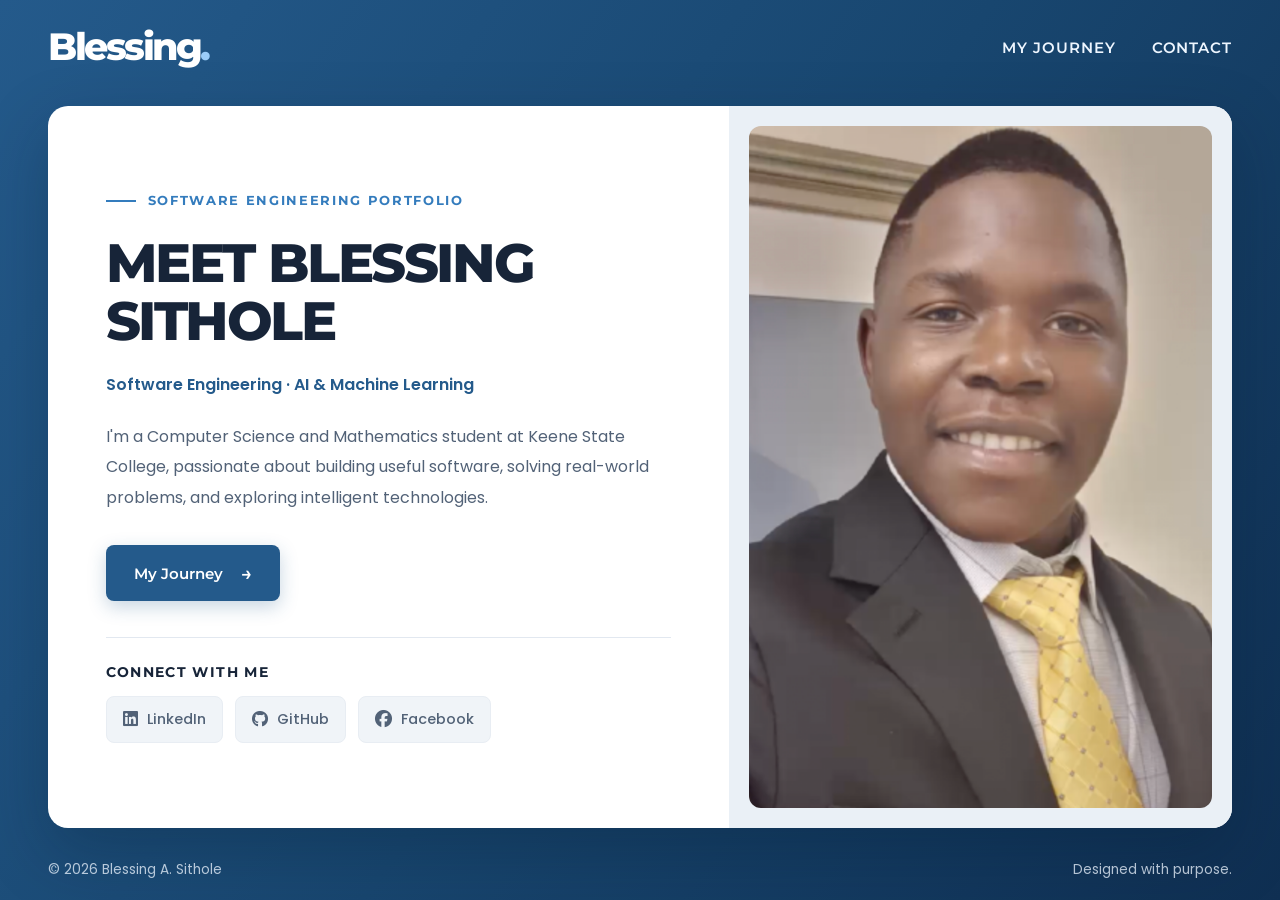
==== index.html @ 82b620fb "Update link in intro-actions section" ====
<!DOCTYPE html>
<html lang="en">
<head>
  <meta charset="UTF-8">
  <meta name="viewport" content="width=device-width, initial-scale=1.0">
  <meta name="theme-color" content="#18466f">
  <meta name="description" content="Blessing A. Sithole — Computer Science and Mathematics student at Keene State College exploring software engineering, machine learning, and AI.">
  <title>Blessing A. Sithole | Software Engineering Portfolio</title>

  <meta property="og:title" content="Blessing A. Sithole | Portfolio">
  <meta property="og:description" content="Explore Blessing Sithole's software engineering journey and work.">
  <meta property="og:image" content="https://blessing-dev1.github.io/Profile.png">
  <meta property="og:url" content="https://blessing-dev1.github.io/">
  <meta property="og:type" content="website">

  <link rel="preconnect" href="https://fonts.googleapis.com">
  <link rel="preconnect" href="https://fonts.gstatic.com" crossorigin>
  <link href="https://fonts.googleapis.com/css2?family=Montserrat:wght@500;600;700;800&family=Poppins:wght@400;500;600&display=swap" rel="stylesheet">
  <link rel="stylesheet" href="https://cdnjs.cloudflare.com/ajax/libs/font-awesome/6.4.0/css/all.min.css">
  <link rel="stylesheet" href="home.css">
</head>
<body>
  <div class="site-shell">
    <header class="site-header">
      <a class="site-logo" href="index.html" aria-label="Blessing Sithole, home">Blessing<span>.</span></a>
      <nav class="site-nav" aria-label="Main navigation">
        <a href="MyJourney.html">My Journey</a>
        <a href="#contact">Contact</a>
      </nav>
    </header>

    <main class="site-main">
      <section class="intro" aria-labelledby="intro-title">
        <div class="intro-copy">
          <p class="eyebrow"><span class="eyebrow-line"></span> SOFTWARE ENGINEERING PORTFOLIO</p>
          <h1 id="intro-title">MEET <span>BLESSING</span> SITHOLE</h1>
          <p class="intro-role">Software Engineering · AI & Machine Learning</p>
          <p class="intro-description">
            I'm a Computer Science and Mathematics student at Keene State College,
            passionate about building useful software, solving real-world problems,
            and exploring intelligent technologies.
          </p>
<div class="intro-actions">
  <a href="MyJourney.html" class="button button-primary">
    My Journey <span aria-hidden="true">→</span>
  </a>
</div>      

          <section class="intro-social" id="contact" aria-labelledby="connect-heading">
            <h2 id="connect-heading">Connect With Me</h2>
            <div class="social-links">
              <a href="https://www.linkedin.com/in/blessing-a-sithole-a567b829a" target="_blank" rel="noopener noreferrer"><i class="fa-brands fa-linkedin" aria-hidden="true"></i>LinkedIn</a>
              <a href="https://github.com/Blessing-dev1" target="_blank" rel="noopener noreferrer"><i class="fa-brands fa-github" aria-hidden="true"></i>GitHub</a>
              <a href="https://www.facebook.com/blessinga.sithole/" target="_blank" rel="noopener noreferrer"><i class="fa-brands fa-facebook" aria-hidden="true"></i>Facebook</a>
            </div>
          </section>
        </div>
        <div class="intro-photo">
          <img src="Profile.png" alt="Blessing A. Sithole in a suit and yellow tie" fetchpriority="high">
          <div class="photo-accent" aria-hidden="true"></div>
        </div>
      </section>
    </main>

    <footer class="site-footer">
      <span>© <span id="year">2026</span> Blessing A. Sithole</span>
      <span>Designed with purpose.</span>
    </footer>
  </div>
  <script>document.getElementById('year').textContent = new Date().getFullYear();</script>
</body>
</html>
---- home.css ----
/* =================================================
   BLESSING A. SITHOLE — PERSONAL PORTFOLIO
   Homepage Stylesheet
   ================================================= */

:root {
  --accent: #4f91d9;
  --accent-dark: #347cbd;
  --blue-deep: #12375d;
  --blue-mid: #245a8b;
  --ink: #172438;
  --muted: #526277;
  --white: #ffffff;

  --font-head: 'Montserrat', Arial, sans-serif;
  --font-body: 'Poppins', Arial, sans-serif;
}

/* =================================================
   RESET & GLOBAL STYLES
   ================================================= */

*,
*::before,
*::after {
  box-sizing: border-box;
}

html {
  scroll-behavior: smooth;
}

body {
  margin: 0;
  min-height: 100vh;
  min-height: 100dvh;

  background: linear-gradient(
    125deg,
    #245a8b 0%,
    #18466f 52%,
    #0f2f52 100%
  );

  color: var(--ink);
  font-family: var(--font-body);
  -webkit-font-smoothing: antialiased;
}

a {
  color: inherit;
  text-decoration: none;
}

a:focus-visible {
  outline: 3px solid var(--accent);
  outline-offset: 5px;
}

/* =================================================
   PAGE LAYOUT
   ================================================= */

.site-shell {
  width: calc(100% - 96px);
  max-width: 1800px;

  min-height: 100vh;
  min-height: 100dvh;

  margin-inline: auto;

  display: flex;
  flex-direction: column;
}

/* =================================================
   HEADER & NAVIGATION
   ================================================= */

.site-header {
  display: flex;
  align-items: center;
  justify-content: space-between;

  padding: 28px 0;
  gap: 24px;
}

.site-logo {
  color: var(--white);
  font-family: var(--font-head);
  font-size: 2.4rem;
  font-weight: 800;
  letter-spacing: -0.065em;
  line-height: 1;
  white-space: nowrap;
}

.site-logo span {
  color: #9bcdf9;
}

.site-nav {
  display: flex;
  align-items: center;
  flex-wrap: wrap;
  gap: 36px;
}

.site-nav a {
  position: relative;

  color: #eef6ff;
  font-family: var(--font-head);
  font-size: 0.95rem;
  font-weight: 600;
  letter-spacing: 0.06em;
  text-transform: uppercase;

  transition: color 0.2s ease;
}

.site-nav a::after {
  content: '';
  position: absolute;
  bottom: -7px;
  left: 0;

  width: 0;
  height: 2px;

  background: #9bcdf9;
  transition: width 0.25s ease;
}

.site-nav a:hover {
  color: #b9ddff;
}

.site-nav a:hover::after {
  width: 100%;
}

/* =================================================
   MAIN CONTENT
   ================================================= */

.site-main {
  flex: 1;
  display: flex;
  align-items: stretch;
  padding: 12px 0;
}

.intro {
  display: grid;
  grid-template-columns: 1.15fr 0.85fr;

  width: 100%;
  min-height: 620px;

  background: var(--white);
  border-radius: 20px;
  overflow: hidden;

  box-shadow: 0 24px 65px rgba(4, 22, 43, 0.25);
}

/* =================================================
   INTRODUCTION CONTENT
   ================================================= */

.intro-copy {
  display: flex;
  flex-direction: column;
  justify-content: center;
  align-items: flex-start;

  min-width: 0;
  padding: clamp(32px, 4.5vw, 80px);
}

.eyebrow {
  display: flex;
  align-items: center;
  gap: 12px;

  margin: 0 0 24px;

  color: var(--accent-dark);
  font-family: var(--font-head);
  font-size: 0.8rem;
  font-weight: 700;
  line-height: 1.5;
  letter-spacing: 0.13em;
  text-transform: uppercase;
}

.eyebrow-line {
  display: inline-block;
  flex-shrink: 0;

  width: 30px;
  height: 2px;

  background: var(--accent-dark);
}

/* Main heading */

.intro-copy h1 {
  margin: 0 0 22px;

  color: var(--ink);
  font-family: var(--font-head);
  font-size: clamp(2.6rem, 4.2vw, 4.8rem);
  font-weight: 800;
  line-height: 1.08;
  letter-spacing: -0.045em;
}

/* Professional interests */

.intro-role {
  margin: 0 0 24px;

  color: var(--blue-mid);
  font-size: clamp(1rem, 1.25vw, 1.2rem);
  font-weight: 600;
  line-height: 1.6;
}

/* Biography */

.intro-description {
  max-width: 55ch;
  margin: 0 0 28px;

  color: var(--muted);
  font-size: clamp(1rem, 1.15vw, 1.15rem);
  font-weight: 400;
  line-height: 1.9;
}

/* =================================================
   CALL TO ACTION
   ================================================= */

.intro-actions {
  display: flex;
  align-items: center;
  flex-wrap: wrap;
  gap: 16px;

  margin-top: 4px;
}

.button {
  display: inline-flex;
  align-items: center;
  justify-content: center;
  gap: 18px;

  min-height: 52px;
  padding: 16px 28px;

  border-radius: 8px;

  font-family: var(--font-head);
  font-size: 0.95rem;
  font-weight: 600;

  transition:
    background 0.25s ease,
    transform 0.25s ease,
    box-shadow 0.25s ease;
}

.button-primary {
  background: var(--blue-mid);
  color: var(--white);

  box-shadow: 0 6px 18px rgba(36, 90, 139, 0.25);
}

.button-primary:hover {
  background: var(--blue-deep);
  transform: translateY(-3px);

  box-shadow: 0 10px 24px rgba(36, 90, 139, 0.3);
}

.button-primary span {
  font-size: 1.2rem;
  transition: transform 0.25s ease;
}

.button-primary:hover span {
  transform: translateX(4px);
}

/* =================================================
   SOCIAL LINKS
   ================================================= */

.intro-social {
  width: 100%;
  margin-top: 36px;
  padding-top: 26px;

  border-top: 1px solid #e2e8f0;
}

.intro-social h2 {
  margin: 0 0 16px;

  color: var(--ink);
  font-family: var(--font-head);
  font-size: 0.85rem;
  font-weight: 700;
  letter-spacing: 0.1em;
  text-transform: uppercase;
}

.social-links {
  display: flex;
  align-items: center;
  flex-wrap: wrap;
  gap: 12px;
}

.social-links a {
  display: inline-flex;
  align-items: center;
  justify-content: center;
  gap: 9px;

  min-height: 42px;
  padding: 12px 16px;

  color: var(--muted);
  background: #f0f4f8;
  border: 1px solid #e8edf3;
  border-radius: 8px;

  font-size: 0.9rem;
  font-weight: 500;

  transition:
    background 0.2s ease,
    color 0.2s ease,
    transform 0.2s ease;
}

.social-links a:hover {
  background: #e0edf9;
  color: var(--blue-deep);
  transform: translateY(-2px);
}

.social-links i {
  font-size: 1.05rem;
}

/* =================================================
   PROFESSIONAL PORTRAIT
   ================================================= */

.intro-photo {
  position: relative;
  min-width: 0;
  min-height: 0;

  padding: 20px;
  background: #eaf0f6;
}

.intro-photo img {
  position: absolute;
  top: 20px;
  left: 20px;

  display: block;

  width: calc(100% - 40px);
  height: calc(100% - 40px);

  object-fit: cover;
  object-position: center 20%;

  border-radius: 12px;
}

.photo-accent {
  display: none;
}

/* =================================================
   FOOTER
   ================================================= */

.site-footer {
  display: flex;
  align-items: center;
  justify-content: space-between;
  flex-wrap: wrap;
  gap: 10px;

  padding: 20px 0;

  color: rgba(238, 246, 255, 0.75);
  font-size: 0.85rem;
  line-height: 1.5;
}

/* =================================================
   TABLET RESPONSIVENESS
   ================================================= */

@media (max-width: 1100px) {

  .site-shell {
    width: calc(100% - 56px);
  }

  .intro {
    grid-template-columns: 1.1fr 0.9fr;
  }

  .intro-copy {
    padding: 36px;
  }

  .intro-copy h1 {
    font-size: clamp(2.4rem, 4.5vw, 3.5rem);
  }

  .social-links {
    gap: 8px;
  }

  .social-links a {
    padding: 10px 12px;
  }
}

/* =================================================
   SMALL TABLETS
   ================================================= */

@media (max-width: 850px) {

  .site-main {
    flex: 0 0 auto;
  }

  .intro {
    grid-template-columns: 1fr;
    min-height: auto;
  }

  .intro-copy {
    padding: 40px;
  }

  .intro-photo {
    height: 480px;
    order: -1;
  }

  .intro-photo img {
    object-position: center 20%;
  }

  .intro-copy h1 {
    font-size: 3rem;
  }

  .site-footer {
    margin-top: auto;
  }
}

/* =================================================
   MOBILE RESPONSIVENESS
   ================================================= */

@media (max-width: 560px) {

  .site-shell {
    width: calc(100% - 32px);
  }

  .site-header {
    padding: 24px 0;
    flex-wrap: wrap;
    gap: 20px;
  }

  .site-logo {
    font-size: 1.9rem;
  }

  .site-nav {
    gap: 20px;
  }

  .site-nav a {
    font-size: 0.75rem;
  }

  .site-main {
    padding: 4px 0;
  }

  .intro {
    border-radius: 14px;
  }

  .intro-photo {
    height: 360px;
    padding: 12px;
  }

  .intro-photo img {
    top: 12px;
    left: 12px;

    width: calc(100% - 24px);
    height: calc(100% - 24px);
  }

  .intro-copy {
    padding: 28px 24px 32px;
  }

  .eyebrow {
    font-size: 0.65rem;
    gap: 8px;
    margin-bottom: 18px;
  }

  .eyebrow-line {
    width: 18px;
  }

  .intro-copy h1 {
    font-size: 2.4rem;
    margin-bottom: 16px;
  }

  .intro-role {
    font-size: 0.95rem;
    margin-bottom: 18px;
  }

  .intro-description {
    font-size: 0.95rem;
    line-height: 1.8;
  }

  .intro-social {
    margin-top: 28px;
    padding-top: 22px;
  }

  .social-links a {
    font-size: 0.8rem;
  }

  .site-footer {
    font-size: 0.75rem;
    padding: 20px 0;
  }
}

/* =================================================
   ACCESSIBILITY
   ================================================= */

@media (prefers-reduced-motion: reduce) {

  html {
    scroll-behavior: auto;
  }

  *,
  *::before,
  *::after {
    transition: none !important;
    animation: none !important;
  }
}
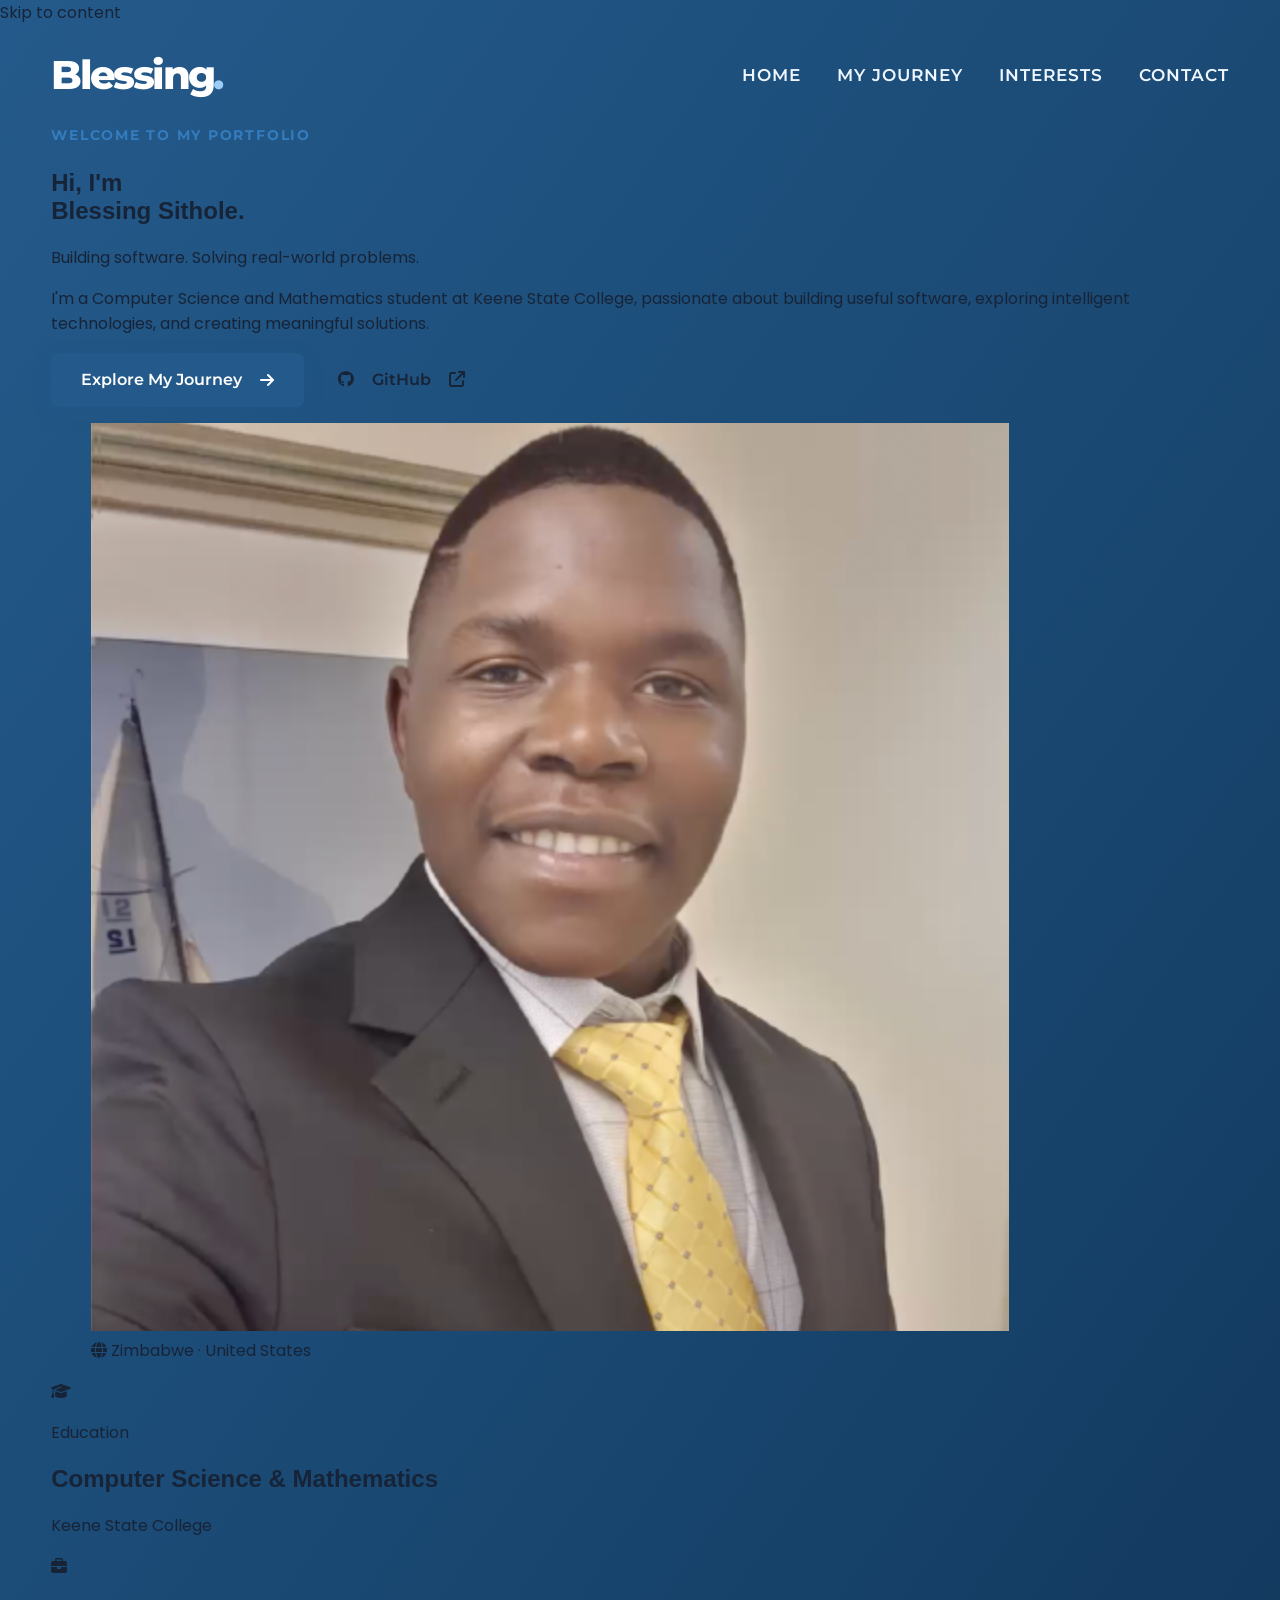
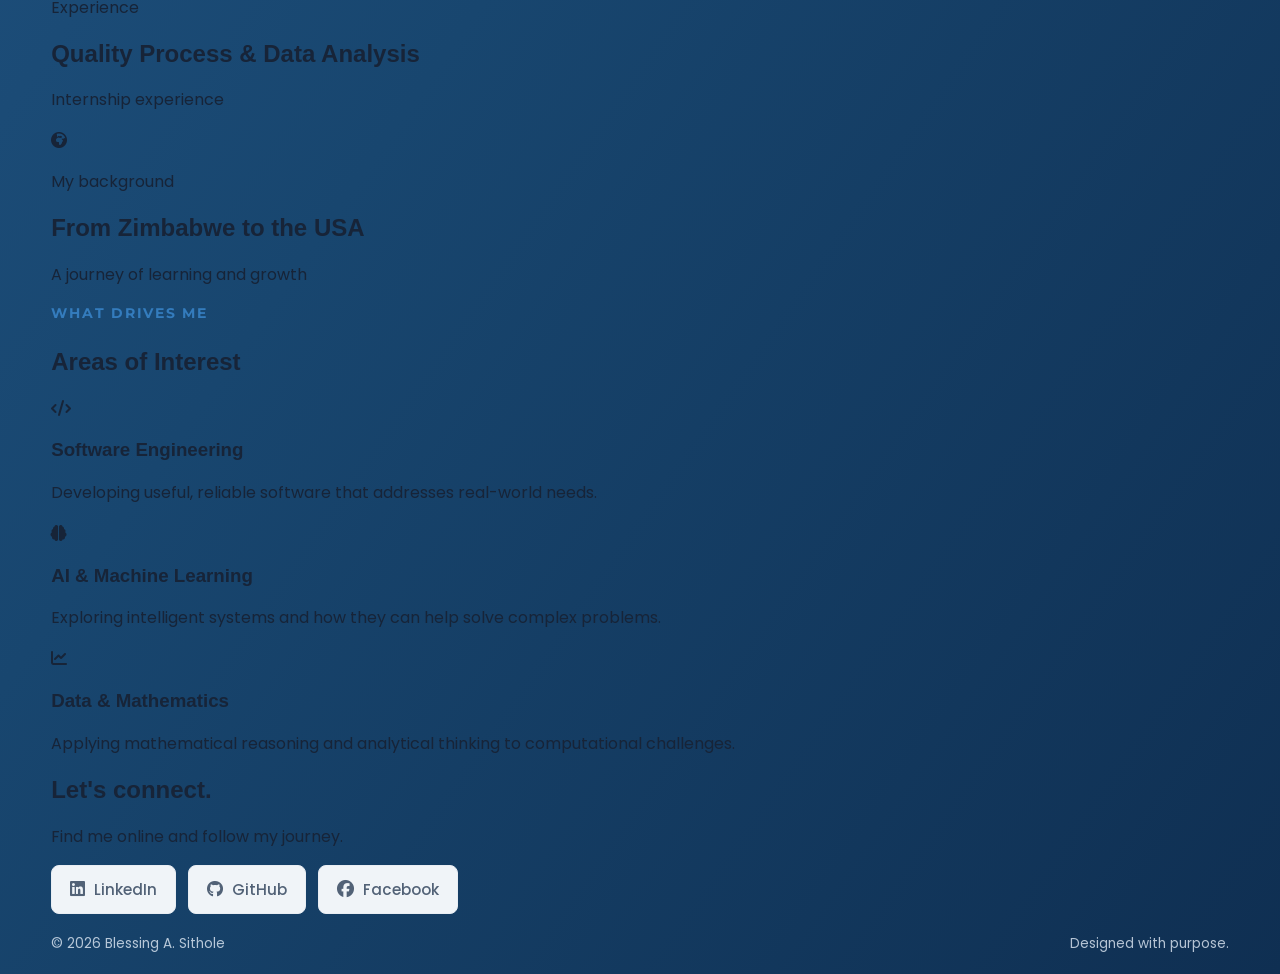
==== commit 4ef45aab: "Refactor index.html for accessibility and content updates Updated theme color and stylesheet version" ====
--- a/index.html
+++ b/index.html
@@ -3,69 +3,73 @@
 <head>
   <meta charset="UTF-8">
   <meta name="viewport" content="width=device-width, initial-scale=1.0">
-  <meta name="theme-color" content="#18466f">
+  <meta name="theme-color" content="#102c49">
   <meta name="description" content="Blessing A. Sithole — Computer Science and Mathematics student at Keene State College exploring software engineering, machine learning, and AI.">
   <title>Blessing A. Sithole | Software Engineering Portfolio</title>
-
   <meta property="og:title" content="Blessing A. Sithole | Portfolio">
   <meta property="og:description" content="Explore Blessing Sithole's software engineering journey and work.">
   <meta property="og:image" content="https://blessing-dev1.github.io/Profile.png">
   <meta property="og:url" content="https://blessing-dev1.github.io/">
   <meta property="og:type" content="website">
-
   <link rel="preconnect" href="https://fonts.googleapis.com">
   <link rel="preconnect" href="https://fonts.gstatic.com" crossorigin>
   <link href="https://fonts.googleapis.com/css2?family=Montserrat:wght@500;600;700;800&family=Poppins:wght@400;500;600&display=swap" rel="stylesheet">
   <link rel="stylesheet" href="https://cdnjs.cloudflare.com/ajax/libs/font-awesome/6.4.0/css/all.min.css">
-  <link rel="stylesheet" href="home.css">
+  <link rel="stylesheet" href="home.css?v=4">
 </head>
 <body>
+  <a class="skip-link" href="#main">Skip to content</a>
   <div class="site-shell">
     <header class="site-header">
       <a class="site-logo" href="index.html" aria-label="Blessing Sithole, home">Blessing<span>.</span></a>
       <nav class="site-nav" aria-label="Main navigation">
+        <a href="index.html" aria-current="page">Home</a>
         <a href="MyJourney.html">My Journey</a>
+        <a href="#interests">Interests</a>
         <a href="#contact">Contact</a>
       </nav>
     </header>
-
-    <main class="site-main">
-      <section class="intro" aria-labelledby="intro-title">
-        <div class="intro-copy">
-          <p class="eyebrow"><span class="eyebrow-line"></span> SOFTWARE ENGINEERING PORTFOLIO</p>
-          <h1 id="intro-title">MEET <span>BLESSING</span> SITHOLE</h1>
-          <p class="intro-role">Software Engineering · AI & Machine Learning</p>
-          <p class="intro-description">
-            I'm a Computer Science and Mathematics student at Keene State College,
-            passionate about building useful software, solving real-world problems,
-            and exploring intelligent technologies.
-          </p>
-<div class="intro-actions">
-  <a href="MyJourney.html" class="button button-primary">
-    My Journey <span aria-hidden="true">→</span>
-  </a>
-</div>      
-
-          <section class="intro-social" id="contact" aria-labelledby="connect-heading">
-            <h2 id="connect-heading">Connect With Me</h2>
-            <div class="social-links">
-              <a href="https://www.linkedin.com/in/blessing-a-sithole-a567b829a" target="_blank" rel="noopener noreferrer"><i class="fa-brands fa-linkedin" aria-hidden="true"></i>LinkedIn</a>
-              <a href="https://github.com/Blessing-dev1" target="_blank" rel="noopener noreferrer"><i class="fa-brands fa-github" aria-hidden="true"></i>GitHub</a>
-              <a href="https://www.facebook.com/blessinga.sithole/" target="_blank" rel="noopener noreferrer"><i class="fa-brands fa-facebook" aria-hidden="true"></i>Facebook</a>
-            </div>
-          </section>
+    <main id="main">
+      <section class="hero" aria-labelledby="intro-title">
+        <div class="hero-copy">
+          <p class="eyebrow">Welcome to my portfolio</p>
+          <h1 id="intro-title">Hi, I'm<br> Blessing <span>Sithole.</span></h1>
+          <p class="hero-role">Building software. Solving real-world problems.</p>
+          <p class="hero-description">I'm a Computer Science and Mathematics student at Keene State College, passionate about building useful software, exploring intelligent technologies, and creating meaningful solutions.</p>
+          <div class="hero-actions">
+            <a class="button button-primary" href="MyJourney.html">Explore My Journey <i class="fa-solid fa-arrow-right" aria-hidden="true"></i></a>
+            <a class="button button-secondary" href="https://github.com/Blessing-dev1" target="_blank" rel="noopener noreferrer"><i class="fa-brands fa-github" aria-hidden="true"></i> GitHub <i class="fa-solid fa-arrow-up-right-from-square" aria-hidden="true"></i></a>
+          </div>
         </div>
-        <div class="intro-photo">
+        <figure class="hero-portrait">
           <img src="Profile.png" alt="Blessing A. Sithole in a suit and yellow tie" fetchpriority="high">
-          <div class="photo-accent" aria-hidden="true"></div>
+          <figcaption><i class="fa-solid fa-globe" aria-hidden="true"></i> Zimbabwe <span aria-hidden="true">·</span> United States</figcaption>
+        </figure>
+      </section>
+      <section class="profile-grid" aria-label="At a glance">
+        <article class="profile-card"><i class="fa-solid fa-graduation-cap" aria-hidden="true"></i><div><p class="card-label">Education</p><h2>Computer Science &amp; Mathematics</h2><p>Keene State College</p></div></article>
+        <article class="profile-card"><i class="fa-solid fa-briefcase" aria-hidden="true"></i><div><p class="card-label">Experience</p><h2>Quality Process &amp; Data Analysis</h2><p>Internship experience</p></div></article>
+        <article class="profile-card"><i class="fa-solid fa-earth-africa" aria-hidden="true"></i><div><p class="card-label">My background</p><h2>From Zimbabwe to the USA</h2><p>A journey of learning and growth</p></div></article>
+      </section>
+      <section class="interests" id="interests" aria-labelledby="interests-title">
+        <p class="eyebrow">What drives me</p>
+        <h2 id="interests-title">Areas of Interest</h2>
+        <div class="interests-grid">
+          <article><i class="fa-solid fa-code" aria-hidden="true"></i><h3>Software Engineering</h3><p>Developing useful, reliable software that addresses real-world needs.</p></article>
+          <article><i class="fa-solid fa-brain" aria-hidden="true"></i><h3>AI &amp; Machine Learning</h3><p>Exploring intelligent systems and how they can help solve complex problems.</p></article>
+          <article><i class="fa-solid fa-chart-line" aria-hidden="true"></i><h3>Data &amp; Mathematics</h3><p>Applying mathematical reasoning and analytical thinking to computational challenges.</p></article>
+        </div>
+      </section>
+      <section class="contact" id="contact" aria-labelledby="contact-title">
+        <div><h2 id="contact-title">Let's connect.</h2><p>Find me online and follow my journey.</p></div>
+        <div class="social-links">
+          <a href="https://www.linkedin.com/in/blessing-a-sithole-a567b829a" target="_blank" rel="noopener noreferrer"><i class="fa-brands fa-linkedin" aria-hidden="true"></i> LinkedIn</a>
+          <a href="https://github.com/Blessing-dev1" target="_blank" rel="noopener noreferrer"><i class="fa-brands fa-github" aria-hidden="true"></i> GitHub</a>
+          <a href="https://www.facebook.com/blessinga.sithole/" target="_blank" rel="noopener noreferrer"><i class="fa-brands fa-facebook" aria-hidden="true"></i> Facebook</a>
         </div>
       </section>
     </main>
-
-    <footer class="site-footer">
-      <span>© <span id="year">2026</span> Blessing A. Sithole</span>
-      <span>Designed with purpose.</span>
-    </footer>
+    <footer class="site-footer"><span>© <span id="year">2026</span> Blessing A. Sithole</span><span>Designed with purpose.</span></footer>
   </div>
   <script>document.getElementById('year').textContent = new Date().getFullYear();</script>
 </body>
--- a/home.css
+++ b/home.css
@@ -593,3 +593,168 @@
     animation: none !important;
   }
 }
+/* ========================================
+   Final Homepage Refinements
+   ======================================== */
+
+.site-shell {
+  width: 92%;
+  max-width: 1800px;
+}
+
+/* Header */
+
+.site-header {
+  padding: 30px 0;
+}
+
+.site-logo {
+  font-size: 2.5rem;
+}
+
+.site-nav a {
+  font-size: 1.05rem;
+}
+
+/* Main layout */
+
+.site-main {
+  flex: 1;
+  align-items: center;
+  padding: 16px 0;
+}
+
+.intro {
+  grid-template-columns: 1.2fr 0.8fr;
+  min-height: clamp(620px, 78dvh, 850px);
+  border-radius: 20px;
+}
+
+/* Introduction */
+
+.intro-copy {
+  padding: clamp(32px, 4vw, 72px);
+  justify-content: center;
+}
+
+.intro-copy h1 {
+  font-size: clamp(2.6rem, 4vw, 4.5rem);
+  margin-bottom: 24px;
+}
+
+.eyebrow {
+  font-size: 0.85rem;
+  margin-bottom: 24px;
+}
+
+.intro-role {
+  font-size: 1.2rem;
+  margin-bottom: 24px;
+}
+
+.intro-description {
+  font-size: 1.15rem;
+  line-height: 1.85;
+  max-width: 58ch;
+  margin-bottom: 28px;
+}
+
+/* Portrait */
+
+.intro-photo {
+  background: #eaf0f6;
+  display: flex;
+  align-items: center;
+  justify-content: center;
+  padding: 24px;
+}
+
+.intro-photo img {
+  position: static;
+  width: 100%;
+  height: auto;
+  max-height: 720px;
+  object-fit: contain;
+  border-radius: 14px;
+}
+
+/* Journey button */
+
+.button {
+  min-height: 54px;
+  padding: 16px 30px;
+  font-size: 1rem;
+}
+
+/* Social links */
+
+.intro-social {
+  margin-top: 32px;
+  padding-top: 24px;
+}
+
+.intro-social h2 {
+  font-size: 0.95rem;
+}
+
+.social-links a {
+  font-size: 0.95rem;
+  padding: 12px 18px;
+}
+
+/* Footer */
+
+.site-footer {
+  padding: 20px 0;
+  font-size: 0.85rem;
+}
+
+/* Responsive design */
+
+@media (max-width: 850px) {
+  .intro {
+    grid-template-columns: 1fr;
+    min-height: auto;
+  }
+
+  .intro-photo {
+    height: auto;
+    order: -1;
+    padding: 20px;
+  }
+
+  .intro-photo img {
+    max-height: 440px;
+  }
+
+  .intro-copy {
+    padding: 36px;
+  }
+}
+
+@media (max-width: 560px) {
+  .site-logo {
+    font-size: 1.9rem;
+  }
+
+  .site-nav a {
+    font-size: 0.75rem;
+  }
+
+  .intro-copy {
+    padding: 28px 24px;
+  }
+
+  .intro-copy h1 {
+    font-size: 2.4rem;
+  }
+
+  .intro-photo img {
+    max-height: 340px;
+  }
+
+  .intro-role,
+  .intro-description {
+    font-size: 1rem;
+  }
+}
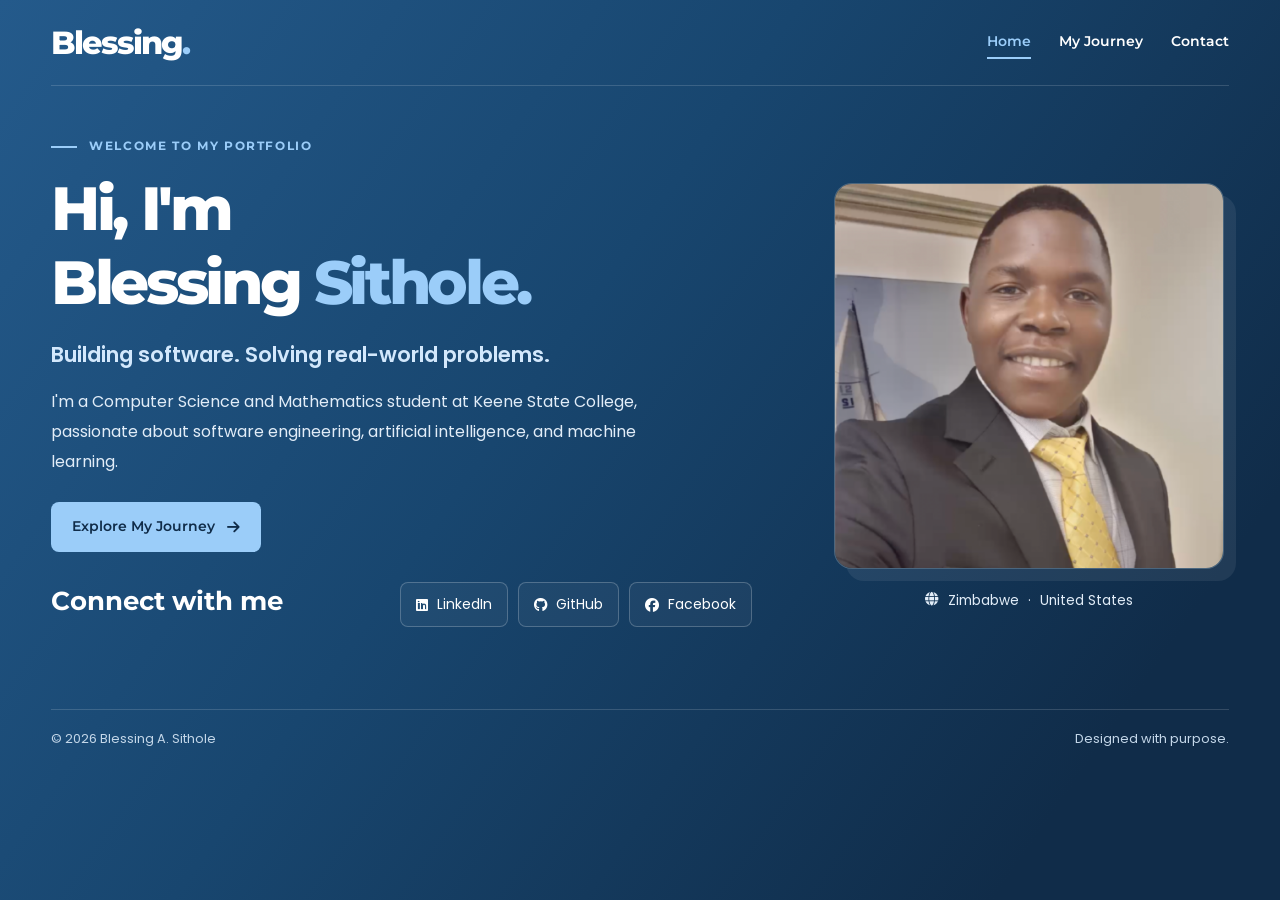
==== commit 52b16d22: "Update stylesheet version and modify hero section Updated the stylesheet version and modified the he" ====
--- a/index.html
+++ b/index.html
@@ -15,7 +15,7 @@
   <link rel="preconnect" href="https://fonts.gstatic.com" crossorigin>
   <link href="https://fonts.googleapis.com/css2?family=Montserrat:wght@500;600;700;800&family=Poppins:wght@400;500;600&display=swap" rel="stylesheet">
   <link rel="stylesheet" href="https://cdnjs.cloudflare.com/ajax/libs/font-awesome/6.4.0/css/all.min.css">
-  <link rel="stylesheet" href="home.css?v=4">
+  <link rel="stylesheet" href="home.css?v=5">
 </head>
 <body>
   <a class="skip-link" href="#main">Skip to content</a>
@@ -25,7 +25,6 @@
       <nav class="site-nav" aria-label="Main navigation">
         <a href="index.html" aria-current="page">Home</a>
         <a href="MyJourney.html">My Journey</a>
-        <a href="#interests">Interests</a>
         <a href="#contact">Contact</a>
       </nav>
     </header>
@@ -35,39 +34,25 @@
           <p class="eyebrow">Welcome to my portfolio</p>
           <h1 id="intro-title">Hi, I'm<br> Blessing <span>Sithole.</span></h1>
           <p class="hero-role">Building software. Solving real-world problems.</p>
-          <p class="hero-description">I'm a Computer Science and Mathematics student at Keene State College, passionate about building useful software, exploring intelligent technologies, and creating meaningful solutions.</p>
+          <p class="hero-description">I'm a Computer Science and Mathematics student at Keene State College, passionate about software engineering, artificial intelligence, and machine learning.</p>
           <div class="hero-actions">
             <a class="button button-primary" href="MyJourney.html">Explore My Journey <i class="fa-solid fa-arrow-right" aria-hidden="true"></i></a>
-            <a class="button button-secondary" href="https://github.com/Blessing-dev1" target="_blank" rel="noopener noreferrer"><i class="fa-brands fa-github" aria-hidden="true"></i> GitHub <i class="fa-solid fa-arrow-up-right-from-square" aria-hidden="true"></i></a>
           </div>
+      <section class="contact" id="contact" aria-labelledby="contact-title">
+        <h2 id="contact-title">Connect with me</h2>
+        <div class="social-links">
+          <a href="https://www.linkedin.com/in/blessing-a-sithole-a567b829a" target="_blank" rel="noopener noreferrer"><i class="fa-brands fa-linkedin" aria-hidden="true"></i> LinkedIn</a>
+          <a href="https://github.com/Blessing-dev1" target="_blank" rel="noopener noreferrer"><i class="fa-brands fa-github" aria-hidden="true"></i> GitHub</a>
+          <a href="https://www.facebook.com/blessinga.sithole/" target="_blank" rel="noopener noreferrer"><i class="fa-brands fa-facebook" aria-hidden="true"></i> Facebook</a>
+        </div>
+      </section>
         </div>
         <figure class="hero-portrait">
           <img src="Profile.png" alt="Blessing A. Sithole in a suit and yellow tie" fetchpriority="high">
           <figcaption><i class="fa-solid fa-globe" aria-hidden="true"></i> Zimbabwe <span aria-hidden="true">·</span> United States</figcaption>
         </figure>
       </section>
-      <section class="profile-grid" aria-label="At a glance">
-        <article class="profile-card"><i class="fa-solid fa-graduation-cap" aria-hidden="true"></i><div><p class="card-label">Education</p><h2>Computer Science &amp; Mathematics</h2><p>Keene State College</p></div></article>
-        <article class="profile-card"><i class="fa-solid fa-briefcase" aria-hidden="true"></i><div><p class="card-label">Experience</p><h2>Quality Process &amp; Data Analysis</h2><p>Internship experience</p></div></article>
-        <article class="profile-card"><i class="fa-solid fa-earth-africa" aria-hidden="true"></i><div><p class="card-label">My background</p><h2>From Zimbabwe to the USA</h2><p>A journey of learning and growth</p></div></article>
-      </section>
-      <section class="interests" id="interests" aria-labelledby="interests-title">
-        <p class="eyebrow">What drives me</p>
-        <h2 id="interests-title">Areas of Interest</h2>
-        <div class="interests-grid">
-          <article><i class="fa-solid fa-code" aria-hidden="true"></i><h3>Software Engineering</h3><p>Developing useful, reliable software that addresses real-world needs.</p></article>
-          <article><i class="fa-solid fa-brain" aria-hidden="true"></i><h3>AI &amp; Machine Learning</h3><p>Exploring intelligent systems and how they can help solve complex problems.</p></article>
-          <article><i class="fa-solid fa-chart-line" aria-hidden="true"></i><h3>Data &amp; Mathematics</h3><p>Applying mathematical reasoning and analytical thinking to computational challenges.</p></article>
-        </div>
-      </section>
-      <section class="contact" id="contact" aria-labelledby="contact-title">
-        <div><h2 id="contact-title">Let's connect.</h2><p>Find me online and follow my journey.</p></div>
-        <div class="social-links">
-          <a href="https://www.linkedin.com/in/blessing-a-sithole-a567b829a" target="_blank" rel="noopener noreferrer"><i class="fa-brands fa-linkedin" aria-hidden="true"></i> LinkedIn</a>
-          <a href="https://github.com/Blessing-dev1" target="_blank" rel="noopener noreferrer"><i class="fa-brands fa-github" aria-hidden="true"></i> GitHub</a>
-          <a href="https://www.facebook.com/blessinga.sithole/" target="_blank" rel="noopener noreferrer"><i class="fa-brands fa-facebook" aria-hidden="true"></i> Facebook</a>
-        </div>
-      </section>
+
     </main>
     <footer class="site-footer"><span>© <span id="year">2026</span> Blessing A. Sithole</span><span>Designed with purpose.</span></footer>
   </div>
--- a/home.css
+++ b/home.css
@@ -1,760 +1,94 @@
-
-/* =================================================
-   BLESSING A. SITHOLE — PERSONAL PORTFOLIO
-   Homepage Stylesheet
-   ================================================= */
-
+/* Blessing A. Sithole — homepage */
 :root {
-  --accent: #4f91d9;
-  --accent-dark: #347cbd;
-  --blue-deep: #12375d;
-  --blue-mid: #245a8b;
+  --navy: #102c49;
+  --blue: #245a8b;
+  --accent: #9bcdf9;
   --ink: #172438;
   --muted: #526277;
-  --white: #ffffff;
-
-  --font-head: 'Montserrat', Arial, sans-serif;
-  --font-body: 'Poppins', Arial, sans-serif;
+  --light: #e2edf8;
+  --head: 'Montserrat', Arial, sans-serif;
+  --body: 'Poppins', Arial, sans-serif;
 }
-
-/* =================================================
-   RESET & GLOBAL STYLES
-   ================================================= */
-
-*,
-*::before,
-*::after {
-  box-sizing: border-box;
+*, *::before, *::after { box-sizing: border-box; }
+html { scroll-behavior: smooth; }
+body { margin: 0; min-height: 100vh; color: white; background: linear-gradient(125deg, #245a8b, #18466f 42%, #102c49 85%); font: 400 1rem/1.7 var(--body); -webkit-font-smoothing: antialiased; }
+a { color: inherit; text-decoration: none; }
+a:focus-visible { outline: 3px solid #79b9f4; outline-offset: 5px; }
+h1, h2, h3, p, figure { margin: 0; }
+h1, h2, h3 { font-family: var(--head); line-height: 1.2; }
+.skip-link { position: absolute; top: 8px; left: 8px; z-index: 5; background: white; color: var(--ink); padding: 10px 16px; transform: translateY(-150%); }
+.skip-link:focus { transform: none; }
+.site-shell { width: min(92%, 1440px); margin-inline: auto; }
+.site-header { display: flex; align-items: center; justify-content: space-between; gap: 20px; padding: 26px 0; border-bottom: 1px solid #ffffff26; }
+.site-logo { font: 800 2rem/1 var(--head); letter-spacing: -.065em; white-space: nowrap; }
+.site-logo span { color: var(--accent); }
+.site-nav { display: flex; flex-wrap: wrap; gap: 12px 28px; align-items: center; }
+.site-nav a { font: 600 .88rem/1.5 var(--head); padding: 5px 0; border-bottom: 2px solid transparent; }
+.site-nav a:hover, .site-nav a[aria-current] { color: var(--accent); border-color: var(--accent); }
+/* Hero: natural content height, not a stretched viewport card. */
+.hero { display: grid; grid-template-columns: minmax(0, 1.4fr) minmax(0, .8fr); align-items: center; gap: clamp(32px, 6vw, 96px); padding: clamp(32px, 4vw, 64px) 0; }
+.hero-copy { min-width: 0; }
+.eyebrow { display: flex; align-items: center; gap: 12px; color: var(--accent); font: 700 .78rem/1.5 var(--head); letter-spacing: .13em; text-transform: uppercase; margin-bottom: 16px; }
+.eyebrow::before { content: ''; width: 26px; height: 2px; background: currentColor; flex-shrink: 0; }
+.hero h1 { font-size: clamp(2.6rem, 4.8vw, 4.8rem); font-weight: 800; letter-spacing: -.055em; margin-bottom: 18px; }
+.hero h1 span { color: var(--accent); }
+.hero-role { font-size: clamp(1.05rem, 1.65vw, 1.4rem); font-weight: 600; color: #d3e8fc; margin-bottom: 14px; }
+.hero-description { color: var(--light); max-width: 62ch; font-size: clamp(1rem, 1.2vw, 1.12rem); line-height: 1.85; }
+.hero-actions { display: flex; flex-wrap: wrap; gap: 12px; margin-top: 26px; }
+.button { display: inline-flex; align-items: center; justify-content: center; gap: 12px; min-height: 48px; padding: 13px 20px; border-radius: 8px; border: 1px solid transparent; font: 600 .9rem/1.5 var(--head); transition: background .2s, transform .2s; }
+.button:hover { transform: translateY(-2px); }
+.button-primary { background: #9bcdf9; color: #102c49; }
+.button-primary:hover { background: #d0e7ff; }
+.button-secondary { border-color: #b5d3ed80; color: white; }
+.button-secondary:hover { background: #ffffff16; }
+.hero-portrait { width: min(100%, 390px); justify-self: center; }
+.hero-portrait img { display: block; width: 100%; height: auto; max-height: 430px; object-fit: contain; background: #183b5a; border: 1px solid #ffffff38; border-radius: 18px; box-shadow: 12px 12px 0 #ffffff12; }
+.hero-portrait figcaption { display: flex; align-items: center; justify-content: center; gap: 9px; margin-top: 20px; font-size: .85rem; color: var(--light); }
+/* Professional snapshot */
+.profile-grid { display: grid; grid-template-columns: repeat(3, minmax(0, 1fr)); gap: 16px; margin-bottom: 24px; }
+.profile-card { display: flex; align-items: flex-start; gap: 16px; padding: clamp(18px, 2vw, 28px); background: #ffffff0e; border: 1px solid #ffffff26; border-radius: 12px; }
+.profile-card > i { font-size: 1.5rem; color: var(--accent); margin-top: 5px; }
+.card-label { color: #c4dff7; font-size: .74rem; text-transform: uppercase; letter-spacing: .08em; margin-bottom: 7px; }
+.profile-card h2 { font-size: 1rem; font-weight: 700; margin-bottom: 7px; }
+.profile-card div > p:last-child { color: var(--light); font-size: .84rem; }
+/* Interests */
+.interests { color: var(--ink); background: #fff; border-radius: 16px; padding: clamp(24px, 3vw, 44px); scroll-margin-top: 20px; }
+.interests .eyebrow { color: var(--blue); margin-bottom: 10px; }
+.interests > h2 { font-size: clamp(1.65rem, 2.5vw, 2.2rem); margin-bottom: 24px; letter-spacing: -.035em; }
+.interests-grid { display: grid; grid-template-columns: repeat(3, minmax(0, 1fr)); gap: 18px; }
+.interests-grid article { padding: 20px; background: #f1f5f9; border: 1px solid #e4ebf2; border-radius: 10px; }
+.interests-grid i { font-size: 1.6rem; color: var(--blue); margin-bottom: 15px; }
+.interests-grid h3 { font-size: 1.05rem; margin-bottom: 10px; }
+.interests-grid p { font-size: .9rem; line-height: 1.75; color: var(--muted); }
+/* Contact & footer */
+.contact { display: flex; align-items: center; justify-content: space-between; flex-wrap: wrap; gap: 20px; padding: 30px 0; scroll-margin-top: 20px; }
+.contact h2 { font-size: 1.6rem; margin-bottom: 6px; }
+.contact p { font-size: .9rem; color: var(--light); }
+.social-links { display: flex; flex-wrap: wrap; gap: 10px; }
+.social-links a { display: inline-flex; align-items: center; gap: 9px; padding: 10px 15px; border: 1px solid #ffffff38; border-radius: 8px; font-size: .87rem; background: #ffffff0a; transition: background .2s; }
+.social-links a:hover { background: #ffffff20; }
+.site-footer { display: flex; justify-content: space-between; flex-wrap: wrap; gap: 8px; padding: 18px 0 24px; border-top: 1px solid #ffffff26; color: #c4d7e9; font-size: .8rem; }
+@media (max-width: 1000px) {
+  .hero { gap: 32px; }
+  .profile-card { flex-direction: column; gap: 10px; }
+  .interests-grid article { padding: 16px; }
 }
-
-html {
-  scroll-behavior: smooth;
+@media (max-width: 760px) {
+  .site-header { flex-wrap: wrap; padding: 20px 0; }
+  .site-nav { gap: 12px 20px; }
+  .hero { grid-template-columns: 1fr; gap: 28px; padding: 34px 0; }
+  .hero-portrait { width: min(100%, 300px); }
+  .hero-portrait img { max-height: 340px; }
+  .profile-grid, .interests-grid { grid-template-columns: 1fr; gap: 12px; }
+  .profile-card { flex-direction: row; gap: 16px; }
 }
-
-body {
-  margin: 0;
-  min-height: 100vh;
-  min-height: 100dvh;
-
-  background: linear-gradient(
-    125deg,
-    #245a8b 0%,
-    #18466f 52%,
-    #0f2f52 100%
-  );
-
-  color: var(--ink);
-  font-family: var(--font-body);
-  -webkit-font-smoothing: antialiased;
+@media (max-width: 400px) {
+  .site-nav { gap: 10px 15px; }
+  .site-nav a { font-size: .78rem; }
+  .hero h1 { font-size: 2.5rem; }
+  .hero-actions .button { width: 100%; }
 }
-
-a {
-  color: inherit;
-  text-decoration: none;
+@media (prefers-reduced-motion: reduce) {
+  html { scroll-behavior: auto; }
+  *, *::before, *::after { transition: none !important; }
 }
-
-a:focus-visible {
-  outline: 3px solid var(--accent);
-  outline-offset: 5px;
-}
-
-/* =================================================
-   PAGE LAYOUT
-   ================================================= */
-
-.site-shell {
-  width: calc(100% - 96px);
-  max-width: 1800px;
-
-  min-height: 100vh;
-  min-height: 100dvh;
-
-  margin-inline: auto;
-
-  display: flex;
-  flex-direction: column;
-}
-
-/* =================================================
-   HEADER & NAVIGATION
-   ================================================= */
-
-.site-header {
-  display: flex;
-  align-items: center;
-  justify-content: space-between;
-
-  padding: 28px 0;
-  gap: 24px;
-}
-
-.site-logo {
-  color: var(--white);
-  font-family: var(--font-head);
-  font-size: 2.4rem;
-  font-weight: 800;
-  letter-spacing: -0.065em;
-  line-height: 1;
-  white-space: nowrap;
-}
-
-.site-logo span {
-  color: #9bcdf9;
-}
-
-.site-nav {
-  display: flex;
-  align-items: center;
-  flex-wrap: wrap;
-  gap: 36px;
-}
-
-.site-nav a {
-  position: relative;
-
-  color: #eef6ff;
-  font-family: var(--font-head);
-  font-size: 0.95rem;
-  font-weight: 600;
-  letter-spacing: 0.06em;
-  text-transform: uppercase;
-
-  transition: color 0.2s ease;
-}
-
-.site-nav a::after {
-  content: '';
-  position: absolute;
-  bottom: -7px;
-  left: 0;
-
-  width: 0;
-  height: 2px;
-
-  background: #9bcdf9;
-  transition: width 0.25s ease;
-}
-
-.site-nav a:hover {
-  color: #b9ddff;
-}
-
-.site-nav a:hover::after {
-  width: 100%;
-}
-
-/* =================================================
-   MAIN CONTENT
-   ================================================= */
-
-.site-main {
-  flex: 1;
-  display: flex;
-  align-items: stretch;
-  padding: 12px 0;
-}
-
-.intro {
-  display: grid;
-  grid-template-columns: 1.15fr 0.85fr;
-
-  width: 100%;
-  min-height: 620px;
-
-  background: var(--white);
-  border-radius: 20px;
-  overflow: hidden;
-
-  box-shadow: 0 24px 65px rgba(4, 22, 43, 0.25);
-}
-
-/* =================================================
-   INTRODUCTION CONTENT
-   ================================================= */
-
-.intro-copy {
-  display: flex;
-  flex-direction: column;
-  justify-content: center;
-  align-items: flex-start;
-
-  min-width: 0;
-  padding: clamp(32px, 4.5vw, 80px);
-}
-
-.eyebrow {
-  display: flex;
-  align-items: center;
-  gap: 12px;
-
-  margin: 0 0 24px;
-
-  color: var(--accent-dark);
-  font-family: var(--font-head);
-  font-size: 0.8rem;
-  font-weight: 700;
-  line-height: 1.5;
-  letter-spacing: 0.13em;
-  text-transform: uppercase;
-}
-
-.eyebrow-line {
-  display: inline-block;
-  flex-shrink: 0;
-
-  width: 30px;
-  height: 2px;
-
-  background: var(--accent-dark);
-}
-
-/* Main heading */
-
-.intro-copy h1 {
-  margin: 0 0 22px;
-
-  color: var(--ink);
-  font-family: var(--font-head);
-  font-size: clamp(2.6rem, 4.2vw, 4.8rem);
-  font-weight: 800;
-  line-height: 1.08;
-  letter-spacing: -0.045em;
-}
-
-/* Professional interests */
-
-.intro-role {
-  margin: 0 0 24px;
-
-  color: var(--blue-mid);
-  font-size: clamp(1rem, 1.25vw, 1.2rem);
-  font-weight: 600;
-  line-height: 1.6;
-}
-
-/* Biography */
-
-.intro-description {
-  max-width: 55ch;
-  margin: 0 0 28px;
-
-  color: var(--muted);
-  font-size: clamp(1rem, 1.15vw, 1.15rem);
-  font-weight: 400;
-  line-height: 1.9;
-}
-
-/* =================================================
-   CALL TO ACTION
-   ================================================= */
-
-.intro-actions {
-  display: flex;
-  align-items: center;
-  flex-wrap: wrap;
-  gap: 16px;
-
-  margin-top: 4px;
-}
-
-.button {
-  display: inline-flex;
-  align-items: center;
-  justify-content: center;
-  gap: 18px;
-
-  min-height: 52px;
-  padding: 16px 28px;
-
-  border-radius: 8px;
-
-  font-family: var(--font-head);
-  font-size: 0.95rem;
-  font-weight: 600;
-
-  transition:
-    background 0.25s ease,
-    transform 0.25s ease,
-    box-shadow 0.25s ease;
-}
-
-.button-primary {
-  background: var(--blue-mid);
-  color: var(--white);
-
-  box-shadow: 0 6px 18px rgba(36, 90, 139, 0.25);
-}
-
-.button-primary:hover {
-  background: var(--blue-deep);
-  transform: translateY(-3px);
-
-  box-shadow: 0 10px 24px rgba(36, 90, 139, 0.3);
-}
-
-.button-primary span {
-  font-size: 1.2rem;
-  transition: transform 0.25s ease;
-}
-
-.button-primary:hover span {
-  transform: translateX(4px);
-}
-
-/* =================================================
-   SOCIAL LINKS
-   ================================================= */
-
-.intro-social {
-  width: 100%;
-  margin-top: 36px;
-  padding-top: 26px;
-
-  border-top: 1px solid #e2e8f0;
-}
-
-.intro-social h2 {
-  margin: 0 0 16px;
-
-  color: var(--ink);
-  font-family: var(--font-head);
-  font-size: 0.85rem;
-  font-weight: 700;
-  letter-spacing: 0.1em;
-  text-transform: uppercase;
-}
-
-.social-links {
-  display: flex;
-  align-items: center;
-  flex-wrap: wrap;
-  gap: 12px;
-}
-
-.social-links a {
-  display: inline-flex;
-  align-items: center;
-  justify-content: center;
-  gap: 9px;
-
-  min-height: 42px;
-  padding: 12px 16px;
-
-  color: var(--muted);
-  background: #f0f4f8;
-  border: 1px solid #e8edf3;
-  border-radius: 8px;
-
-  font-size: 0.9rem;
-  font-weight: 500;
-
-  transition:
-    background 0.2s ease,
-    color 0.2s ease,
-    transform 0.2s ease;
-}
-
-.social-links a:hover {
-  background: #e0edf9;
-  color: var(--blue-deep);
-  transform: translateY(-2px);
-}
-
-.social-links i {
-  font-size: 1.05rem;
-}
-
-/* =================================================
-   PROFESSIONAL PORTRAIT
-   ================================================= */
-
-.intro-photo {
-  position: relative;
-  min-width: 0;
-  min-height: 0;
-
-  padding: 20px;
-  background: #eaf0f6;
-}
-
-.intro-photo img {
-  position: absolute;
-  top: 20px;
-  left: 20px;
-
-  display: block;
-
-  width: calc(100% - 40px);
-  height: calc(100% - 40px);
-
-  object-fit: cover;
-  object-position: center 20%;
-
-  border-radius: 12px;
-}
-
-.photo-accent {
-  display: none;
-}
-
-/* =================================================
-   FOOTER
-   ================================================= */
-
-.site-footer {
-  display: flex;
-  align-items: center;
-  justify-content: space-between;
-  flex-wrap: wrap;
-  gap: 10px;
-
-  padding: 20px 0;
-
-  color: rgba(238, 246, 255, 0.75);
-  font-size: 0.85rem;
-  line-height: 1.5;
-}
-
-/* =================================================
-   TABLET RESPONSIVENESS
-   ================================================= */
-
-@media (max-width: 1100px) {
-
-  .site-shell {
-    width: calc(100% - 56px);
-  }
-
-  .intro {
-    grid-template-columns: 1.1fr 0.9fr;
-  }
-
-  .intro-copy {
-    padding: 36px;
-  }
-
-  .intro-copy h1 {
-    font-size: clamp(2.4rem, 4.5vw, 3.5rem);
-  }
-
-  .social-links {
-    gap: 8px;
-  }
-
-  .social-links a {
-    padding: 10px 12px;
-  }
-}
-
-/* =================================================
-   SMALL TABLETS
-   ================================================= */
-
-@media (max-width: 850px) {
-
-  .site-main {
-    flex: 0 0 auto;
-  }
-
-  .intro {
-    grid-template-columns: 1fr;
-    min-height: auto;
-  }
-
-  .intro-copy {
-    padding: 40px;
-  }
-
-  .intro-photo {
-    height: 480px;
-    order: -1;
-  }
-
-  .intro-photo img {
-    object-position: center 20%;
-  }
-
-  .intro-copy h1 {
-    font-size: 3rem;
-  }
-
-  .site-footer {
-    margin-top: auto;
-  }
-}
-
-/* =================================================
-   MOBILE RESPONSIVENESS
-   ================================================= */
-
-@media (max-width: 560px) {
-
-  .site-shell {
-    width: calc(100% - 32px);
-  }
-
-  .site-header {
-    padding: 24px 0;
-    flex-wrap: wrap;
-    gap: 20px;
-  }
-
-  .site-logo {
-    font-size: 1.9rem;
-  }
-
-  .site-nav {
-    gap: 20px;
-  }
-
-  .site-nav a {
-    font-size: 0.75rem;
-  }
-
-  .site-main {
-    padding: 4px 0;
-  }
-
-  .intro {
-    border-radius: 14px;
-  }
-
-  .intro-photo {
-    height: 360px;
-    padding: 12px;
-  }
-
-  .intro-photo img {
-    top: 12px;
-    left: 12px;
-
-    width: calc(100% - 24px);
-    height: calc(100% - 24px);
-  }
-
-  .intro-copy {
-    padding: 28px 24px 32px;
-  }
-
-  .eyebrow {
-    font-size: 0.65rem;
-    gap: 8px;
-    margin-bottom: 18px;
-  }
-
-  .eyebrow-line {
-    width: 18px;
-  }
-
-  .intro-copy h1 {
-    font-size: 2.4rem;
-    margin-bottom: 16px;
-  }
-
-  .intro-role {
-    font-size: 0.95rem;
-    margin-bottom: 18px;
-  }
-
-  .intro-description {
-    font-size: 0.95rem;
-    line-height: 1.8;
-  }
-
-  .intro-social {
-    margin-top: 28px;
-    padding-top: 22px;
-  }
-
-  .social-links a {
-    font-size: 0.8rem;
-  }
-
-  .site-footer {
-    font-size: 0.75rem;
-    padding: 20px 0;
-  }
-}
-
-/* =================================================
-   ACCESSIBILITY
-   ================================================= */
-
-@media (prefers-reduced-motion: reduce) {
-
-  html {
-    scroll-behavior: auto;
-  }
-
-  *,
-  *::before,
-  *::after {
-    transition: none !important;
-    animation: none !important;
-  }
-}
-/* ========================================
-   Final Homepage Refinements
-   ======================================== */
-
-.site-shell {
-  width: 92%;
-  max-width: 1800px;
-}
-
-/* Header */
-
-.site-header {
-  padding: 30px 0;
-}
-
-.site-logo {
-  font-size: 2.5rem;
-}
-
-.site-nav a {
-  font-size: 1.05rem;
-}
-
-/* Main layout */
-
-.site-main {
-  flex: 1;
-  align-items: center;
-  padding: 16px 0;
-}
-
-.intro {
-  grid-template-columns: 1.2fr 0.8fr;
-  min-height: clamp(620px, 78dvh, 850px);
-  border-radius: 20px;
-}
-
-/* Introduction */
-
-.intro-copy {
-  padding: clamp(32px, 4vw, 72px);
-  justify-content: center;
-}
-
-.intro-copy h1 {
-  font-size: clamp(2.6rem, 4vw, 4.5rem);
-  margin-bottom: 24px;
-}
-
-.eyebrow {
-  font-size: 0.85rem;
-  margin-bottom: 24px;
-}
-
-.intro-role {
-  font-size: 1.2rem;
-  margin-bottom: 24px;
-}
-
-.intro-description {
-  font-size: 1.15rem;
-  line-height: 1.85;
-  max-width: 58ch;
-  margin-bottom: 28px;
-}
-
-/* Portrait */
-
-.intro-photo {
-  background: #eaf0f6;
-  display: flex;
-  align-items: center;
-  justify-content: center;
-  padding: 24px;
-}
-
-.intro-photo img {
-  position: static;
-  width: 100%;
-  height: auto;
-  max-height: 720px;
-  object-fit: contain;
-  border-radius: 14px;
-}
-
-/* Journey button */
-
-.button {
-  min-height: 54px;
-  padding: 16px 30px;
-  font-size: 1rem;
-}
-
-/* Social links */
-
-.intro-social {
-  margin-top: 32px;
-  padding-top: 24px;
-}
-
-.intro-social h2 {
-  font-size: 0.95rem;
-}
-
-.social-links a {
-  font-size: 0.95rem;
-  padding: 12px 18px;
-}
-
-/* Footer */
-
-.site-footer {
-  padding: 20px 0;
-  font-size: 0.85rem;
-}
-
-/* Responsive design */
-
-@media (max-width: 850px) {
-  .intro {
-    grid-template-columns: 1fr;
-    min-height: auto;
-  }
-
-  .intro-photo {
-    height: auto;
-    order: -1;
-    padding: 20px;
-  }
-
-  .intro-photo img {
-    max-height: 440px;
-  }
-
-  .intro-copy {
-    padding: 36px;
-  }
-}
-
-@media (max-width: 560px) {
-  .site-logo {
-    font-size: 1.9rem;
-  }
-
-  .site-nav a {
-    font-size: 0.75rem;
-  }
-
-  .intro-copy {
-    padding: 28px 24px;
-  }
-
-  .intro-copy h1 {
-    font-size: 2.4rem;
-  }
-
-  .intro-photo img {
-    max-height: 340px;
-  }
-
-  .intro-role,
-  .intro-description {
-    font-size: 1rem;
-  }
-}
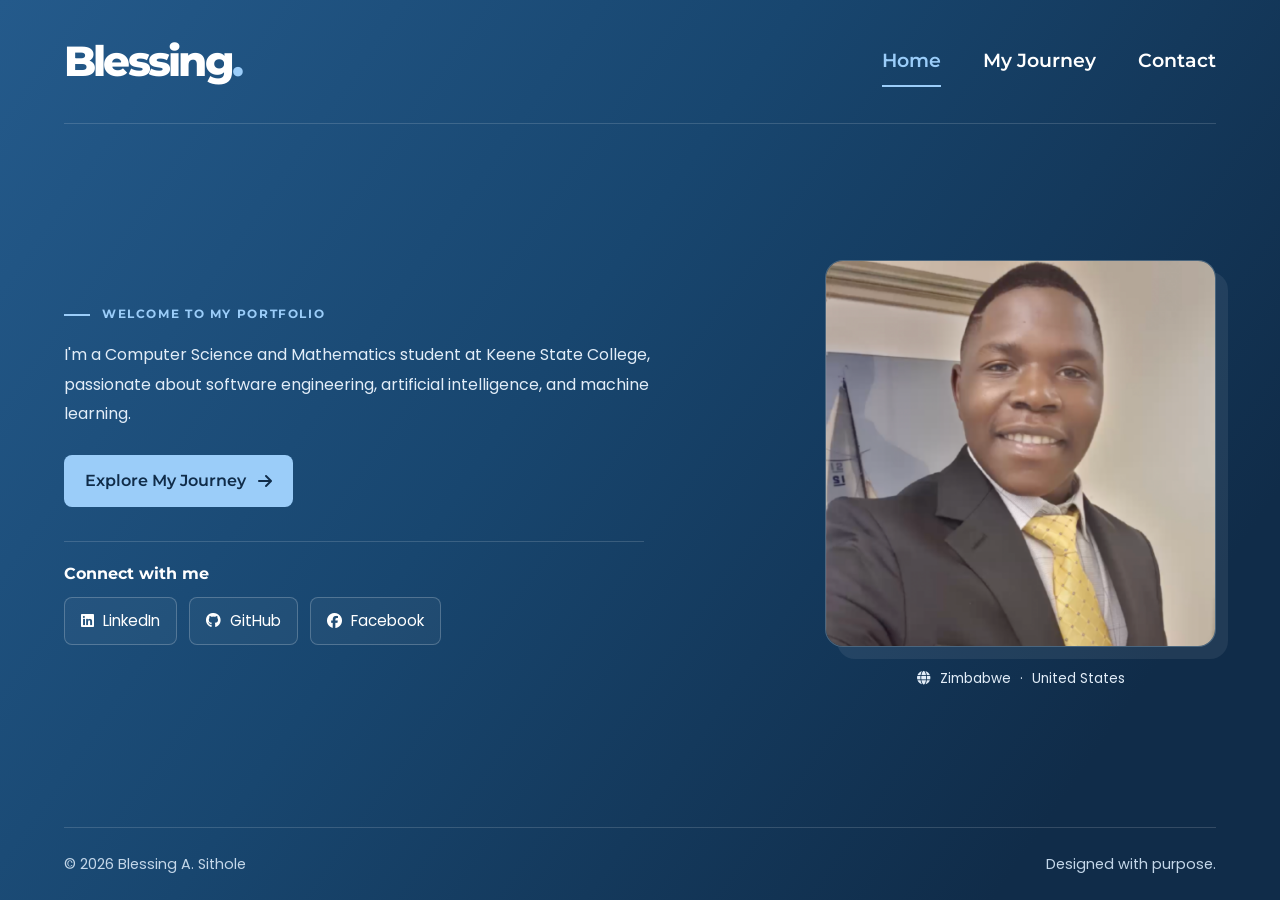
==== commit 19145d76: "Remove heading and role description from hero section Removed introductory heading and role descript" ====
--- a/index.html
+++ b/index.html
@@ -32,8 +32,6 @@
       <section class="hero" aria-labelledby="intro-title">
         <div class="hero-copy">
           <p class="eyebrow">Welcome to my portfolio</p>
-          <h1 id="intro-title">Hi, I'm<br> Blessing <span>Sithole.</span></h1>
-          <p class="hero-role">Building software. Solving real-world problems.</p>
           <p class="hero-description">I'm a Computer Science and Mathematics student at Keene State College, passionate about software engineering, artificial intelligence, and machine learning.</p>
           <div class="hero-actions">
             <a class="button button-primary" href="MyJourney.html">Explore My Journey <i class="fa-solid fa-arrow-right" aria-hidden="true"></i></a>
--- a/home.css
+++ b/home.css
@@ -18,15 +18,16 @@
 h1, h2, h3 { font-family: var(--head); line-height: 1.2; }
 .skip-link { position: absolute; top: 8px; left: 8px; z-index: 5; background: white; color: var(--ink); padding: 10px 16px; transform: translateY(-150%); }
 .skip-link:focus { transform: none; }
-.site-shell { width: min(92%, 1440px); margin-inline: auto; }
-.site-header { display: flex; align-items: center; justify-content: space-between; gap: 20px; padding: 26px 0; border-bottom: 1px solid #ffffff26; }
-.site-logo { font: 800 2rem/1 var(--head); letter-spacing: -.065em; white-space: nowrap; }
+.site-shell { width: min(90%, 1640px); margin-inline: auto; min-height: 100vh; min-height: 100dvh; display: flex; flex-direction: column; }
+.site-header { display: flex; align-items: center; justify-content: space-between; gap: 20px; padding: 36px 0; border-bottom: 1px solid #ffffff26; }
+.site-logo { font: 800 2.65rem/1 var(--head); letter-spacing: -.065em; white-space: nowrap; }
 .site-logo span { color: var(--accent); }
-.site-nav { display: flex; flex-wrap: wrap; gap: 12px 28px; align-items: center; }
-.site-nav a { font: 600 .88rem/1.5 var(--head); padding: 5px 0; border-bottom: 2px solid transparent; }
+.site-nav { display: flex; flex-wrap: wrap; gap: 18px 42px; align-items: center; }
+.site-nav a { font: 600 1.2rem/1.5 var(--head); padding: 10px 0; border-bottom: 2px solid transparent; }
 .site-nav a:hover, .site-nav a[aria-current] { color: var(--accent); border-color: var(--accent); }
-/* Hero: natural content height, not a stretched viewport card. */
-.hero { display: grid; grid-template-columns: minmax(0, 1.4fr) minmax(0, .8fr); align-items: center; gap: clamp(32px, 6vw, 96px); padding: clamp(32px, 4vw, 64px) 0; }
+/* Hero */
+#main { flex: 1; display: grid; align-items: center; }
+.hero { display: grid; grid-template-columns: minmax(0, 1.4fr) minmax(0, .8fr); align-items: center; gap: clamp(32px, 6vw, 96px); padding: clamp(40px, 6vw, 96px) 0; }
 .hero-copy { min-width: 0; }
 .eyebrow { display: flex; align-items: center; gap: 12px; color: var(--accent); font: 700 .78rem/1.5 var(--head); letter-spacing: .13em; text-transform: uppercase; margin-bottom: 16px; }
 .eyebrow::before { content: ''; width: 26px; height: 2px; background: currentColor; flex-shrink: 0; }
@@ -35,58 +36,34 @@
 .hero-role { font-size: clamp(1.05rem, 1.65vw, 1.4rem); font-weight: 600; color: #d3e8fc; margin-bottom: 14px; }
 .hero-description { color: var(--light); max-width: 62ch; font-size: clamp(1rem, 1.2vw, 1.12rem); line-height: 1.85; }
 .hero-actions { display: flex; flex-wrap: wrap; gap: 12px; margin-top: 26px; }
-.button { display: inline-flex; align-items: center; justify-content: center; gap: 12px; min-height: 48px; padding: 13px 20px; border-radius: 8px; border: 1px solid transparent; font: 600 .9rem/1.5 var(--head); transition: background .2s, transform .2s; }
+.button { display: inline-flex; align-items: center; justify-content: center; gap: 12px; min-height: 48px; padding: 13px 20px; border-radius: 8px; border: 1px solid transparent; font: 600 1rem/1.5 var(--head); transition: background .2s, transform .2s; }
 .button:hover { transform: translateY(-2px); }
 .button-primary { background: #9bcdf9; color: #102c49; }
 .button-primary:hover { background: #d0e7ff; }
 .button-secondary { border-color: #b5d3ed80; color: white; }
 .button-secondary:hover { background: #ffffff16; }
-.hero-portrait { width: min(100%, 390px); justify-self: center; }
-.hero-portrait img { display: block; width: 100%; height: auto; max-height: 430px; object-fit: contain; background: #183b5a; border: 1px solid #ffffff38; border-radius: 18px; box-shadow: 12px 12px 0 #ffffff12; }
+.hero-portrait { width: min(100%, 480px); justify-self: center; }
+.hero-portrait img { display: block; width: 100%; height: auto; max-height: 520px; object-fit: contain; background: #183b5a; border: 1px solid #ffffff38; border-radius: 18px; box-shadow: 12px 12px 0 #ffffff12; }
 .hero-portrait figcaption { display: flex; align-items: center; justify-content: center; gap: 9px; margin-top: 20px; font-size: .85rem; color: var(--light); }
-/* Professional snapshot */
-.profile-grid { display: grid; grid-template-columns: repeat(3, minmax(0, 1fr)); gap: 16px; margin-bottom: 24px; }
-.profile-card { display: flex; align-items: flex-start; gap: 16px; padding: clamp(18px, 2vw, 28px); background: #ffffff0e; border: 1px solid #ffffff26; border-radius: 12px; }
-.profile-card > i { font-size: 1.5rem; color: var(--accent); margin-top: 5px; }
-.card-label { color: #c4dff7; font-size: .74rem; text-transform: uppercase; letter-spacing: .08em; margin-bottom: 7px; }
-.profile-card h2 { font-size: 1rem; font-weight: 700; margin-bottom: 7px; }
-.profile-card div > p:last-child { color: var(--light); font-size: .84rem; }
-/* Interests */
-.interests { color: var(--ink); background: #fff; border-radius: 16px; padding: clamp(24px, 3vw, 44px); scroll-margin-top: 20px; }
-.interests .eyebrow { color: var(--blue); margin-bottom: 10px; }
-.interests > h2 { font-size: clamp(1.65rem, 2.5vw, 2.2rem); margin-bottom: 24px; letter-spacing: -.035em; }
-.interests-grid { display: grid; grid-template-columns: repeat(3, minmax(0, 1fr)); gap: 18px; }
-.interests-grid article { padding: 20px; background: #f1f5f9; border: 1px solid #e4ebf2; border-radius: 10px; }
-.interests-grid i { font-size: 1.6rem; color: var(--blue); margin-bottom: 15px; }
-.interests-grid h3 { font-size: 1.05rem; margin-bottom: 10px; }
-.interests-grid p { font-size: .9rem; line-height: 1.75; color: var(--muted); }
-/* Contact & footer */
-.contact { display: flex; align-items: center; justify-content: space-between; flex-wrap: wrap; gap: 20px; padding: 30px 0; scroll-margin-top: 20px; }
-.contact h2 { font-size: 1.6rem; margin-bottom: 6px; }
-.contact p { font-size: .9rem; color: var(--light); }
-.social-links { display: flex; flex-wrap: wrap; gap: 10px; }
-.social-links a { display: inline-flex; align-items: center; gap: 9px; padding: 10px 15px; border: 1px solid #ffffff38; border-radius: 8px; font-size: .87rem; background: #ffffff0a; transition: background .2s; }
+/* Contact and footer */
+.contact { margin-top: 34px; padding-top: 22px; border-top: 1px solid #ffffff26; max-width: 580px; }
+.contact h2 { font-size: 1rem; margin-bottom: 14px; }
+.social-links { display: flex; flex-wrap: wrap; gap: 12px; }
+.social-links a { display: inline-flex; align-items: center; gap: 9px; padding: 10px 16px; border: 1px solid #ffffff38; border-radius: 8px; font-size: .95rem; background: #ffffff0a; }
 .social-links a:hover { background: #ffffff20; }
-.site-footer { display: flex; justify-content: space-between; flex-wrap: wrap; gap: 8px; padding: 18px 0 24px; border-top: 1px solid #ffffff26; color: #c4d7e9; font-size: .8rem; }
-@media (max-width: 1000px) {
-  .hero { gap: 32px; }
-  .profile-card { flex-direction: column; gap: 10px; }
-  .interests-grid article { padding: 16px; }
-}
-@media (max-width: 760px) {
-  .site-header { flex-wrap: wrap; padding: 20px 0; }
-  .site-nav { gap: 12px 20px; }
-  .hero { grid-template-columns: 1fr; gap: 28px; padding: 34px 0; }
-  .hero-portrait { width: min(100%, 300px); }
-  .hero-portrait img { max-height: 340px; }
-  .profile-grid, .interests-grid { grid-template-columns: 1fr; gap: 12px; }
-  .profile-card { flex-direction: row; gap: 16px; }
+.site-footer { display: flex; justify-content: space-between; flex-wrap: wrap; gap: 8px; padding: 24px 0; border-top: 1px solid #ffffff26; color: #c4d7e9; font-size: .9rem; }
+@media (max-width: 800px) {
+  .site-header { flex-wrap: wrap; padding: 24px 0; }
+  .site-nav { gap: 16px 24px; }
+  .site-nav a { font-size: 1rem; }
+  .hero { grid-template-columns: 1fr; gap: 36px; padding: 42px 0; }
+  .hero-portrait { width: min(100%, 340px); }
+  .hero h1 { font-size: clamp(2.5rem, 8vw, 4rem); }
 }
 @media (max-width: 400px) {
-  .site-nav { gap: 10px 15px; }
-  .site-nav a { font-size: .78rem; }
-  .hero h1 { font-size: 2.5rem; }
-  .hero-actions .button { width: 100%; }
+  .site-nav { gap: 14px; }
+  .site-nav a { font-size: .9rem; }
+  .site-logo { font-size: 2rem; }
 }
 @media (prefers-reduced-motion: reduce) {
   html { scroll-behavior: auto; }
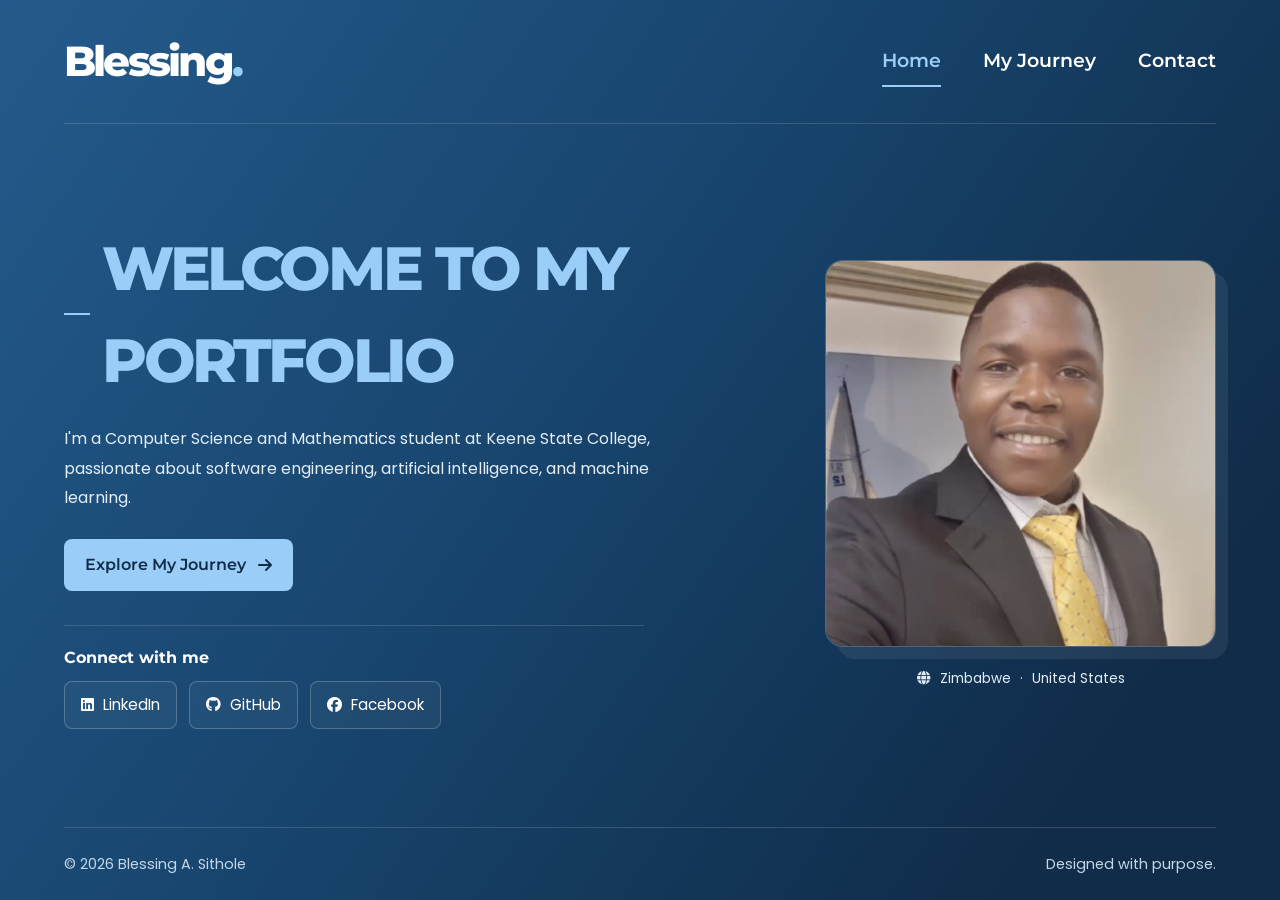
==== commit c0802345: "Change eyebrow text from paragraph to heading" ====
--- a/index.html
+++ b/index.html
@@ -31,7 +31,7 @@
     <main id="main">
       <section class="hero" aria-labelledby="intro-title">
         <div class="hero-copy">
-          <p class="eyebrow">Welcome to my portfolio</p>
+          <h1 class="eyebrow">Welcome to my portfolio</h1>
           <p class="hero-description">I'm a Computer Science and Mathematics student at Keene State College, passionate about software engineering, artificial intelligence, and machine learning.</p>
           <div class="hero-actions">
             <a class="button button-primary" href="MyJourney.html">Explore My Journey <i class="fa-solid fa-arrow-right" aria-hidden="true"></i></a>
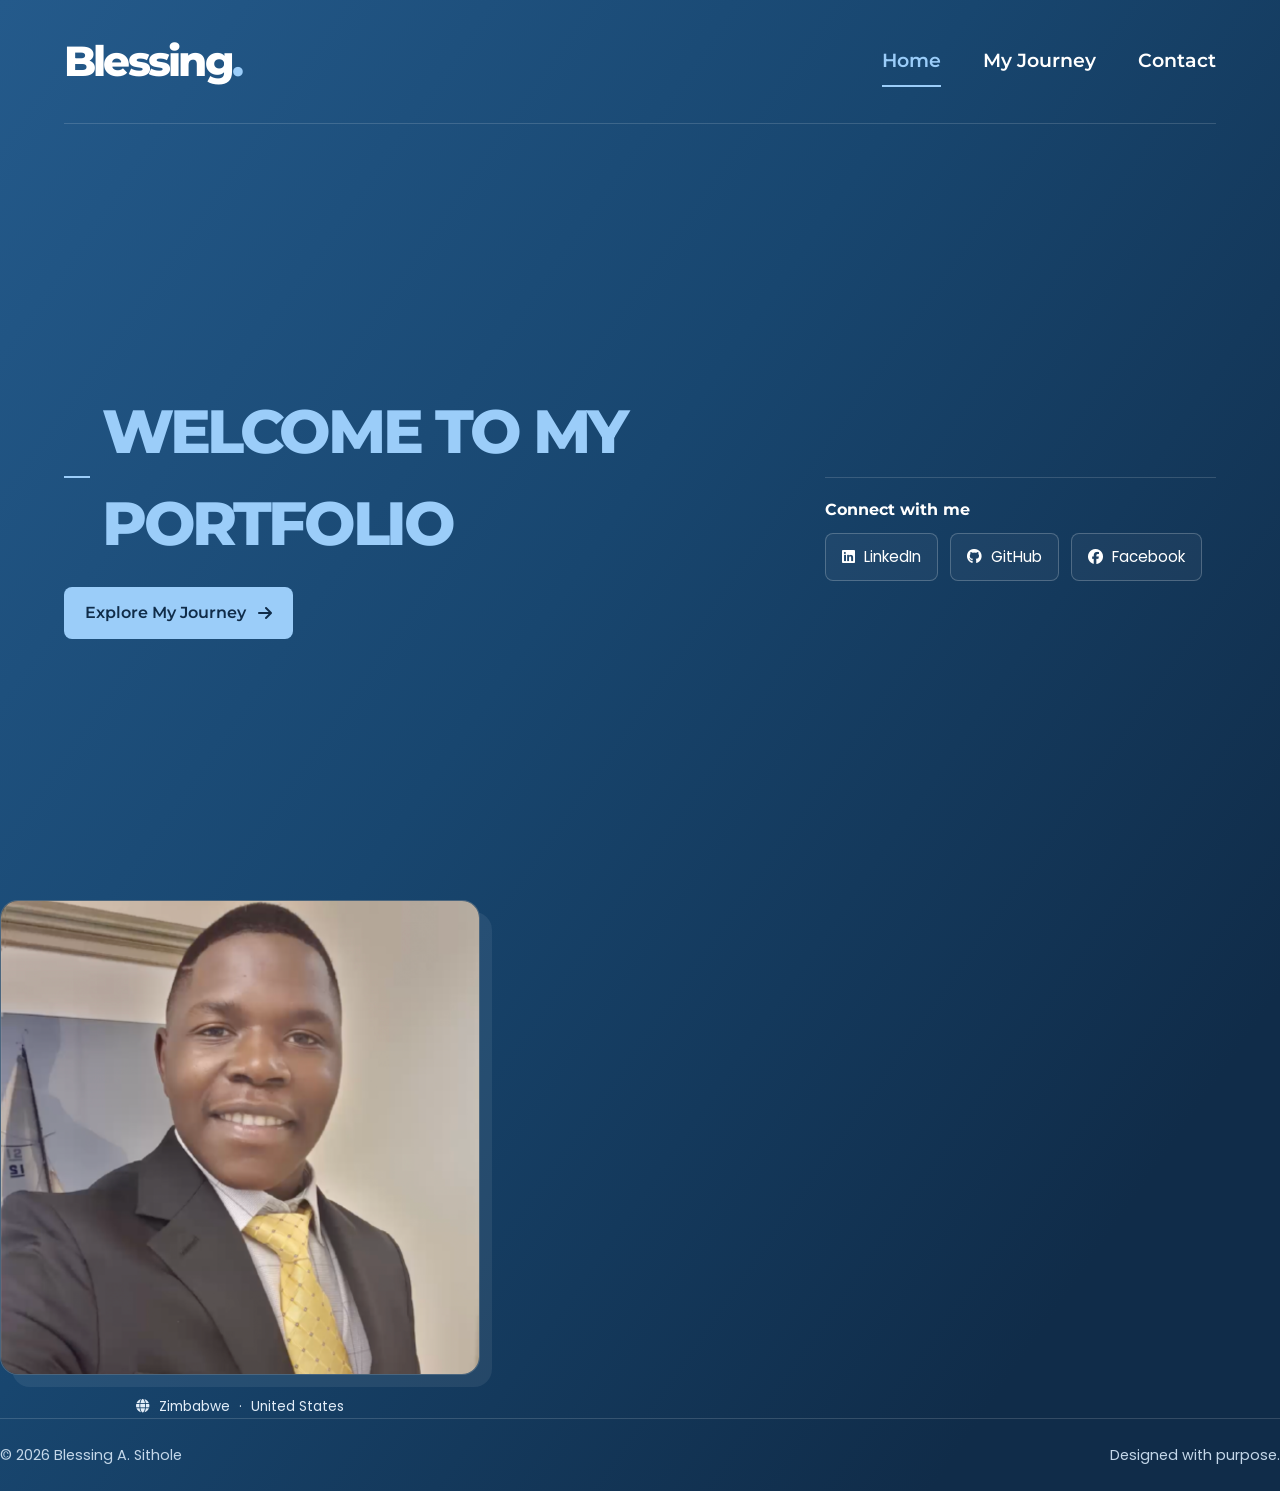
==== commit cb47abfe: "Update hero section in index.html Removed a paragraph describing educational background." ====
--- a/index.html
+++ b/index.html
@@ -32,8 +32,6 @@
       <section class="hero" aria-labelledby="intro-title">
         <div class="hero-copy">
           <h1 class="eyebrow">Welcome to my portfolio</h1>
-          <p class="hero-description">I'm a Computer Science and Mathematics student at Keene State College, passionate about software engineering, artificial intelligence, and machine learning.</p>
-          <div class="hero-actions">
             <a class="button button-primary" href="MyJourney.html">Explore My Journey <i class="fa-solid fa-arrow-right" aria-hidden="true"></i></a>
           </div>
       <section class="contact" id="contact" aria-labelledby="contact-title">
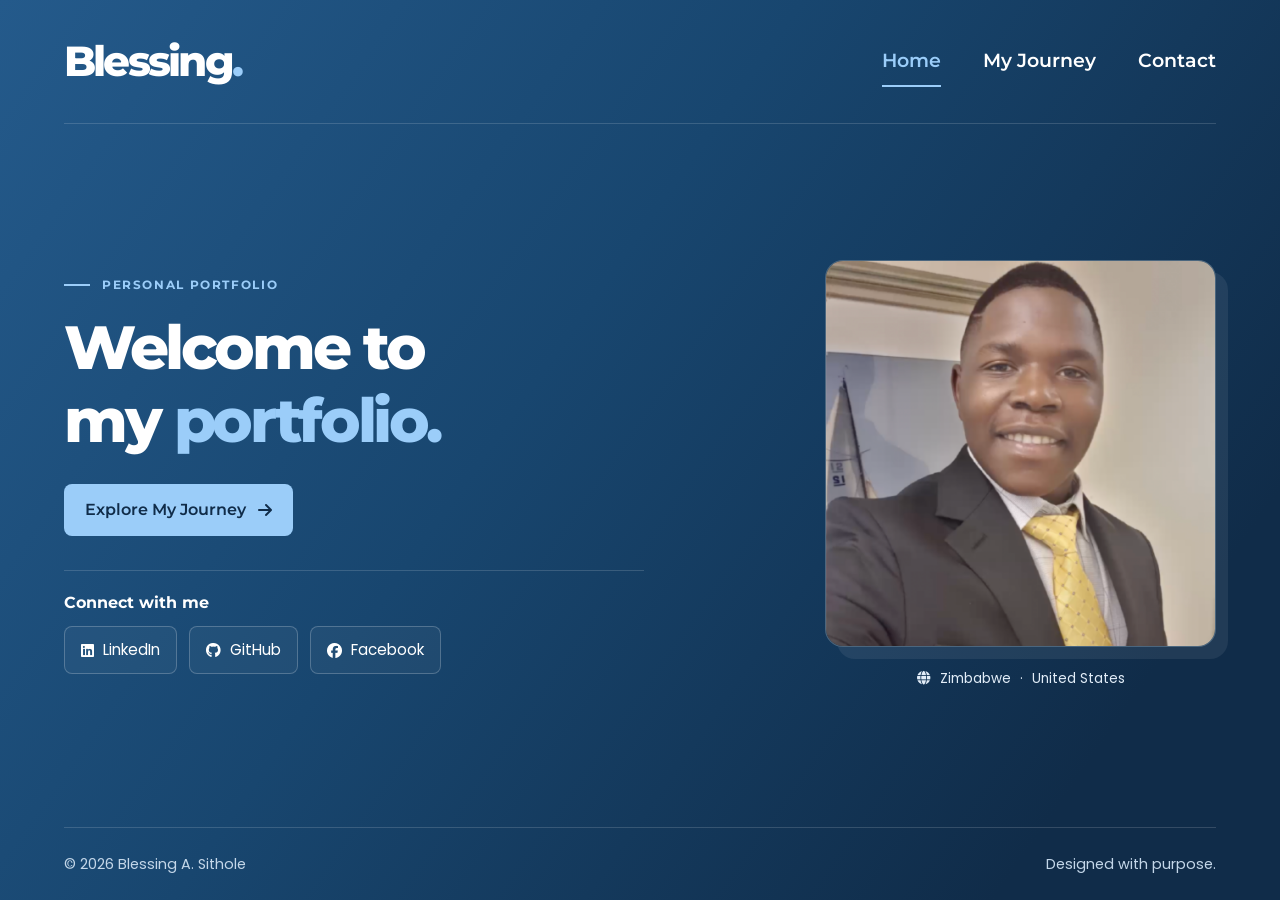
==== commit 198649ee: "Update title and improve footer structure" ====
--- a/index.html
+++ b/index.html
@@ -1,57 +1,146 @@
+
 <!DOCTYPE html>
 <html lang="en">
 <head>
   <meta charset="UTF-8">
   <meta name="viewport" content="width=device-width, initial-scale=1.0">
   <meta name="theme-color" content="#102c49">
+
   <meta name="description" content="Blessing A. Sithole — Computer Science and Mathematics student at Keene State College exploring software engineering, machine learning, and AI.">
-  <title>Blessing A. Sithole | Software Engineering Portfolio</title>
+
+  <title>Blessing A. Sithole | Portfolio</title>
+
+  <!-- Social media metadata -->
   <meta property="og:title" content="Blessing A. Sithole | Portfolio">
   <meta property="og:description" content="Explore Blessing Sithole's software engineering journey and work.">
   <meta property="og:image" content="https://blessing-dev1.github.io/Profile.png">
   <meta property="og:url" content="https://blessing-dev1.github.io/">
   <meta property="og:type" content="website">
+
+  <!-- Fonts -->
   <link rel="preconnect" href="https://fonts.googleapis.com">
   <link rel="preconnect" href="https://fonts.gstatic.com" crossorigin>
   <link href="https://fonts.googleapis.com/css2?family=Montserrat:wght@500;600;700;800&family=Poppins:wght@400;500;600&display=swap" rel="stylesheet">
+
+  <!-- Icons -->
   <link rel="stylesheet" href="https://cdnjs.cloudflare.com/ajax/libs/font-awesome/6.4.0/css/all.min.css">
-  <link rel="stylesheet" href="home.css?v=5">
+
+  <!-- Homepage stylesheet -->
+  <link rel="stylesheet" href="home.css?v=6">
 </head>
+
 <body>
+
   <a class="skip-link" href="#main">Skip to content</a>
+
   <div class="site-shell">
+
+    <!-- Navigation -->
     <header class="site-header">
-      <a class="site-logo" href="index.html" aria-label="Blessing Sithole, home">Blessing<span>.</span></a>
+
+      <a class="site-logo" href="index.html"
+         aria-label="Blessing Sithole, home">
+        Blessing<span>.</span>
+      </a>
+
       <nav class="site-nav" aria-label="Main navigation">
         <a href="index.html" aria-current="page">Home</a>
         <a href="MyJourney.html">My Journey</a>
         <a href="#contact">Contact</a>
       </nav>
+
     </header>
+
+    <!-- Main content -->
     <main id="main">
+
       <section class="hero" aria-labelledby="intro-title">
+
         <div class="hero-copy">
-          <h1 class="eyebrow">Welcome to my portfolio</h1>
-            <a class="button button-primary" href="MyJourney.html">Explore My Journey <i class="fa-solid fa-arrow-right" aria-hidden="true"></i></a>
+
+          <p class="eyebrow">Personal Portfolio</p>
+
+          <h1 id="intro-title">
+            Welcome to<br>
+            my <span>portfolio.</span>
+          </h1>
+
+          <div class="hero-actions">
+            <a class="button button-primary" href="MyJourney.html">
+              Explore My Journey
+              <i class="fa-solid fa-arrow-right" aria-hidden="true"></i>
+            </a>
           </div>
-      <section class="contact" id="contact" aria-labelledby="contact-title">
-        <h2 id="contact-title">Connect with me</h2>
-        <div class="social-links">
-          <a href="https://www.linkedin.com/in/blessing-a-sithole-a567b829a" target="_blank" rel="noopener noreferrer"><i class="fa-brands fa-linkedin" aria-hidden="true"></i> LinkedIn</a>
-          <a href="https://github.com/Blessing-dev1" target="_blank" rel="noopener noreferrer"><i class="fa-brands fa-github" aria-hidden="true"></i> GitHub</a>
-          <a href="https://www.facebook.com/blessinga.sithole/" target="_blank" rel="noopener noreferrer"><i class="fa-brands fa-facebook" aria-hidden="true"></i> Facebook</a>
+
+          <!-- Social connections -->
+          <section class="contact" id="contact"
+                   aria-labelledby="contact-title">
+
+            <h2 id="contact-title">Connect with me</h2>
+
+            <div class="social-links">
+
+              <a href="https://www.linkedin.com/in/blessing-a-sithole-a567b829a"
+                 target="_blank" rel="noopener noreferrer">
+                <i class="fa-brands fa-linkedin" aria-hidden="true"></i>
+                LinkedIn
+              </a>
+
+              <a href="https://github.com/Blessing-dev1"
+                 target="_blank" rel="noopener noreferrer">
+                <i class="fa-brands fa-github" aria-hidden="true"></i>
+                GitHub
+              </a>
+
+              <a href="https://www.facebook.com/blessinga.sithole/"
+                 target="_blank" rel="noopener noreferrer">
+                <i class="fa-brands fa-facebook" aria-hidden="true"></i>
+                Facebook
+              </a>
+
+            </div>
+
+          </section>
+
         </div>
-      </section>
-        </div>
+
+        <!-- Professional portrait -->
         <figure class="hero-portrait">
-          <img src="Profile.png" alt="Blessing A. Sithole in a suit and yellow tie" fetchpriority="high">
-          <figcaption><i class="fa-solid fa-globe" aria-hidden="true"></i> Zimbabwe <span aria-hidden="true">·</span> United States</figcaption>
+
+          <img src="Profile.png"
+               alt="Blessing A. Sithole in a suit and yellow tie"
+               fetchpriority="high">
+
+          <figcaption>
+            <i class="fa-solid fa-globe" aria-hidden="true"></i>
+            Zimbabwe
+            <span aria-hidden="true">·</span>
+            United States
+          </figcaption>
+
         </figure>
+
       </section>
 
     </main>
-    <footer class="site-footer"><span>© <span id="year">2026</span> Blessing A. Sithole</span><span>Designed with purpose.</span></footer>
+
+    <!-- Footer -->
+    <footer class="site-footer">
+
+      <span>
+        © <span id="year">2026</span> Blessing A. Sithole
+      </span>
+
+      <span>Designed with purpose.</span>
+
+    </footer>
+
   </div>
-  <script>document.getElementById('year').textContent = new Date().getFullYear();</script>
+
+  <script>
+    document.getElementById('year').textContent =
+      new Date().getFullYear();
+  </script>
+
 </body>
 </html>
